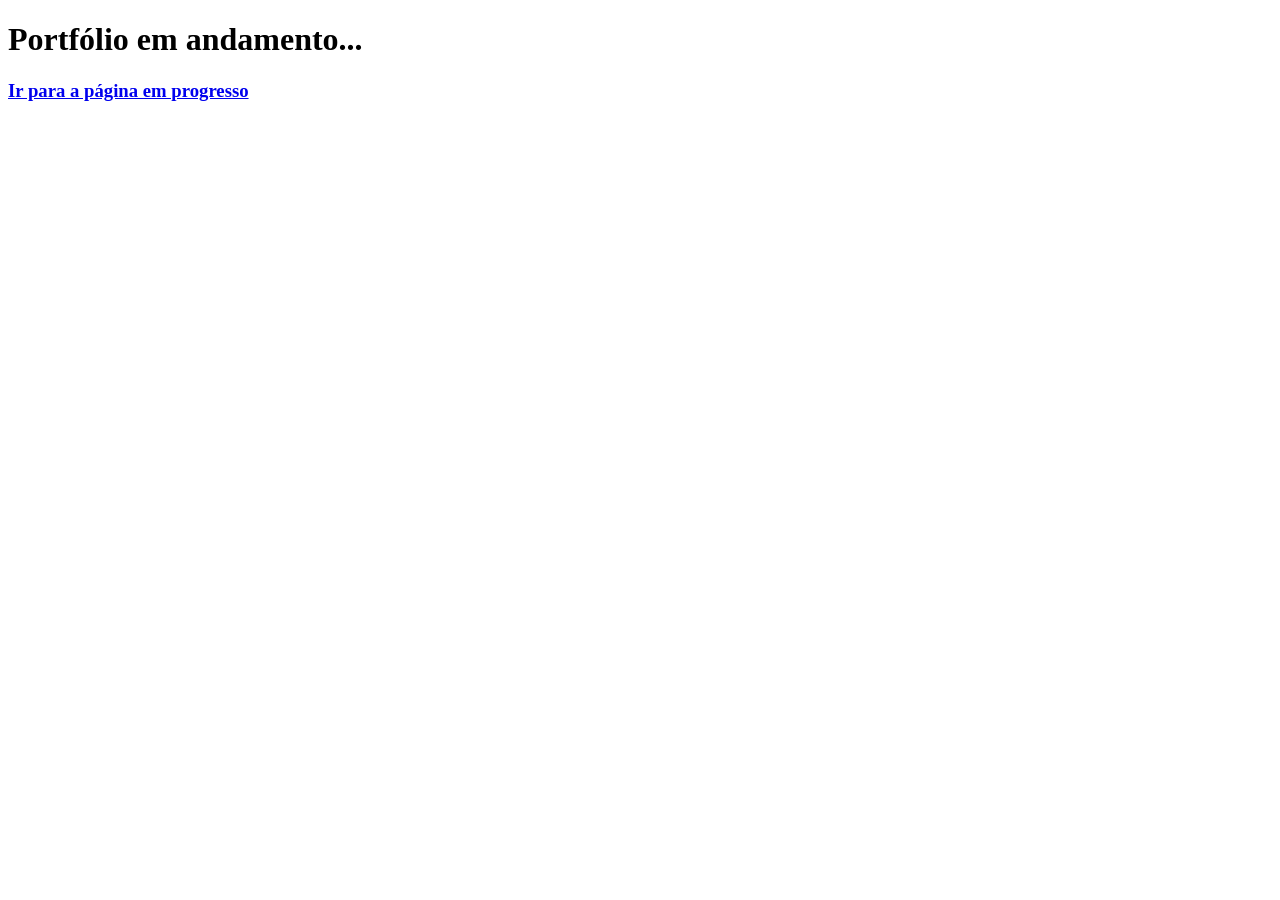
==== index.html @ d9111faf "leves mudancas" ====
<!DOCTYPE html>
<html lang="en">
<head>
    <meta charset="UTF-8">
    <meta name="viewport" content="width=device-width, initial-scale=1.0">
    <title>Hi!!!</title>
</head>
<body>
    <h1>Portfólio em andamento...</h1>
    <h3><a href="page.html">Ir para a página em progresso</a></h3>
</body>
</html>
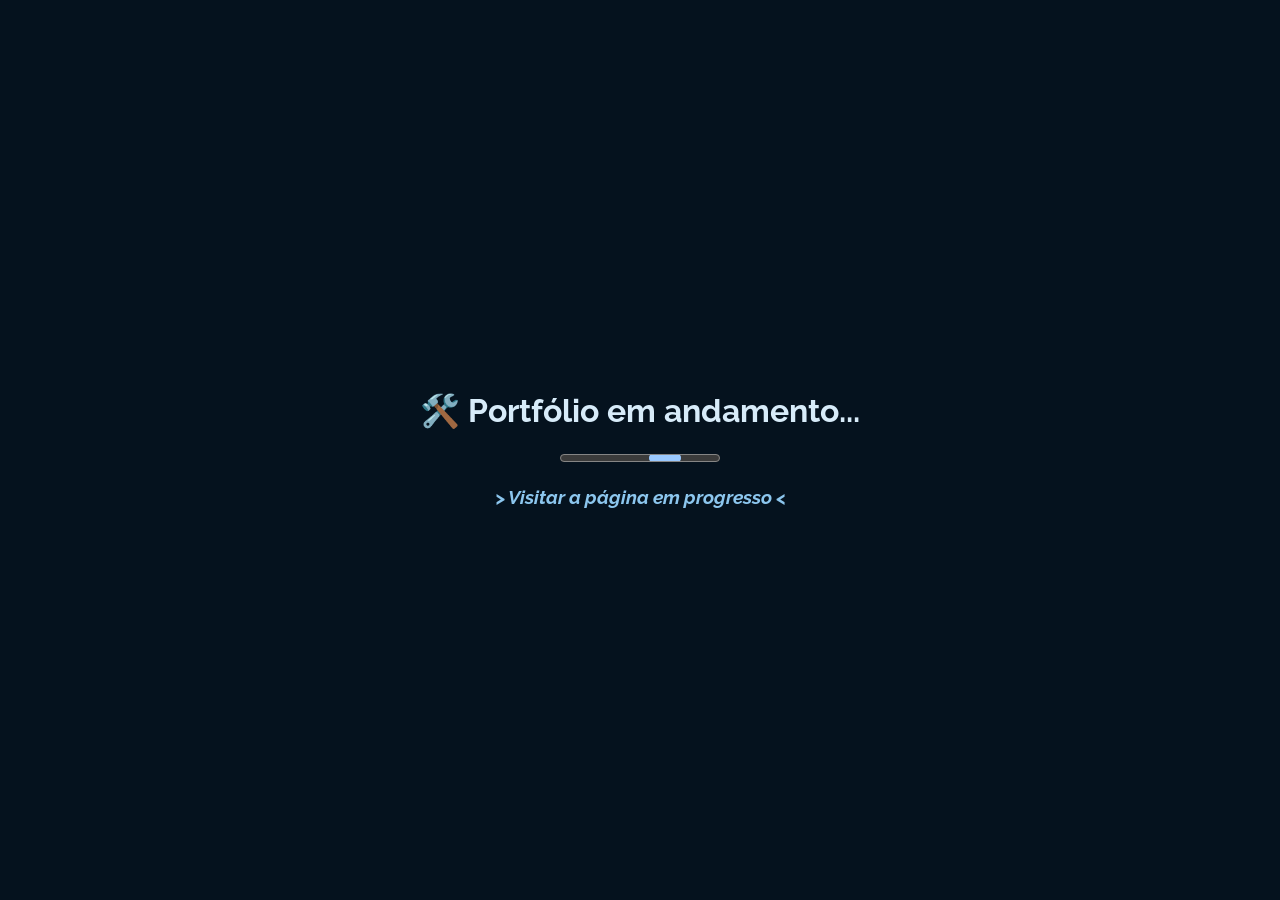
==== commit 2739bf20: "repaginada geral - layout semi pronto" ====
--- a/index.html
+++ b/index.html
@@ -1,12 +1,25 @@
 <!DOCTYPE html>
-<html lang="en">
+<html lang="pt-BR">
 <head>
     <meta charset="UTF-8">
     <meta name="viewport" content="width=device-width, initial-scale=1.0">
     <title>Hi!!!</title>
+    <link href="root.css" rel="stylesheet">
+    <link href="loading-page.css" rel="stylesheet">
 </head>
 <body>
-    <h1>Portfólio em andamento...</h1>
-    <h3><a href="page.html">Ir para a página em progresso</a></h3>
+    <main>
+        <h1>🛠️ Portfólio em andamento...</h1>
+        <progress></progress>
+        
+        <nav>
+            <a href="landing-page.html">
+                <h3 class="indexLink">
+                > Visitar a página em progresso <
+                </h3>
+            </a>
+        </nav>
+    </main>
+    
 </body>
 </html>
--- a/root.css
+++ b/root.css
@@ -0,0 +1,47 @@
+@import url('https://fonts.googleapis.com/css2?family=Raleway:ital,wght@0,100..900;1,100..900&family=Syne+Mono&display=swap');
+
+:root {
+    color-scheme: light;
+    --text: #03020d;
+    --background: #f4f4fd;
+    --primary: #4338de;
+    --secondary: #c37fea;
+    --accent: #d058e3;
+
+    
+    --offwhite: #E1F2FE;
+}
+
+:root {
+    color-scheme: dark;
+    --text: #d7ebf9;
+    --background: #05121e;
+    --primary: #8cc6ee;
+    --secondary: #381799;
+    --accent: #994de4;
+
+    --offwhite: #E1F2FE;
+}
+
+* {
+    padding: 0;
+    margin: 0;
+    overflow: hidden;
+}
+
+html {
+    font-family: Raleway;
+}
+
+body {
+    background-color: var(--background);
+    color: var(--text);
+    width: 100vw;
+    min-width: 450px;
+}
+
+
+a {
+    text-decoration: none;
+    color: inherit;
+}
--- a/loading-page.css
+++ b/loading-page.css
@@ -0,0 +1,26 @@
+html {
+    padding: 0;
+    margin: 0;
+    overflow: hidden;
+}
+
+h1, progress, nav {
+    margin: 10px;
+    padding: 0;
+    text-align: center;
+}
+
+main {
+    height: 100vh;
+    display: flex;
+    flex-direction: column;
+    align-items: center;
+    justify-content: center;
+    
+}
+
+.indexLink {
+    color: var(--primary);
+    font-style: italic;
+    font-weight: bold;
+}
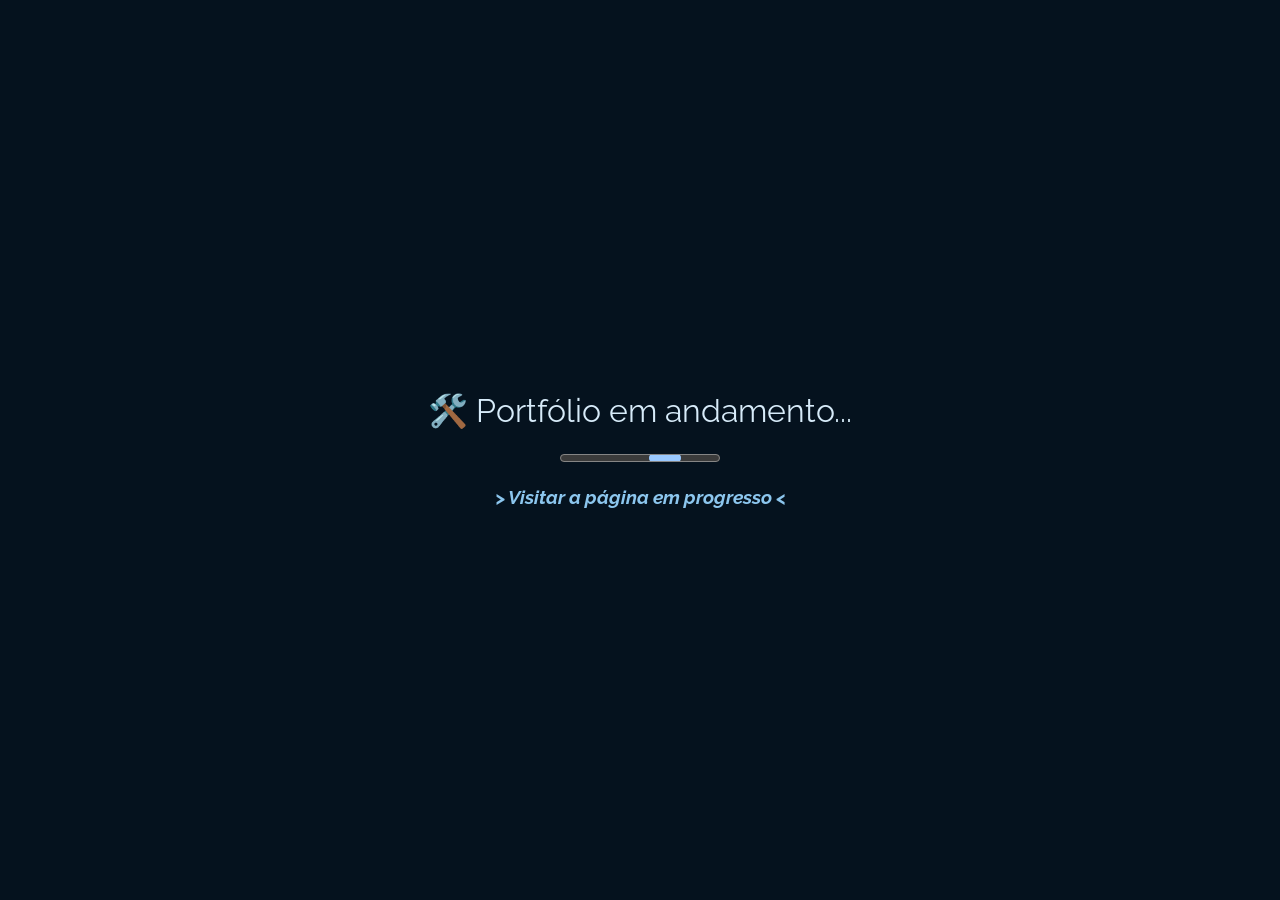
==== commit f646e682: ":pencil2: atualiza link style.css" ====
--- a/index.html
+++ b/index.html
@@ -4,7 +4,7 @@
     <meta charset="UTF-8">
     <meta name="viewport" content="width=device-width, initial-scale=1.0">
     <title>Hi!!!</title>
-    <link href="root.css" rel="stylesheet">
+    <link href="style.css" rel="stylesheet">
     <link href="loading-page.css" rel="stylesheet">
 </head>
 <body>
--- a/style.css
+++ b/style.css
@@ -0,0 +1,54 @@
+@import url('https://fonts.googleapis.com/css2?family=Poppins:ital,wght@0,100;0,200;0,300;0,400;0,500;0,600;0,700;0,800;0,900;1,100;1,200;1,300;1,400;1,500;1,600;1,700;1,800;1,900&family=Raleway:ital,wght@0,100..900;1,100..900&display=swap');
+
+
+:root {
+    color-scheme: light;
+    --text: #03020d;
+    --background: #f4f4fd;
+    --primary: #4338de;
+    --secondary: #c37fea;
+    --accent: #d058e3;
+    --offwhite: #E1F2FE;
+}
+
+:root {
+    color-scheme: dark;
+    --text: #d7ebf9;
+    --background: #05121e;
+    --primary: #8cc6ee;
+    --secondary: #381799;
+    --accent: #994de4;
+    --offwhite: #E1F2FE;
+}
+
+* {
+    padding: 0;
+    margin: 0;
+    overflow: hidden;
+}
+
+*, *::before, *::after {
+    box-sizing: border-box;
+}
+
+html {
+    font-family: "Poppins", sans-serif;
+}
+
+h1, h2, h3 {
+    font-family: "Raleway", sans-serif;
+    font-weight: 380;
+}
+
+body {
+    background-color: var(--background);
+    color: var(--text);
+    width: 100vw;
+    min-width: 450px;
+}
+
+
+a {
+    text-decoration: none;
+    color: inherit;
+}
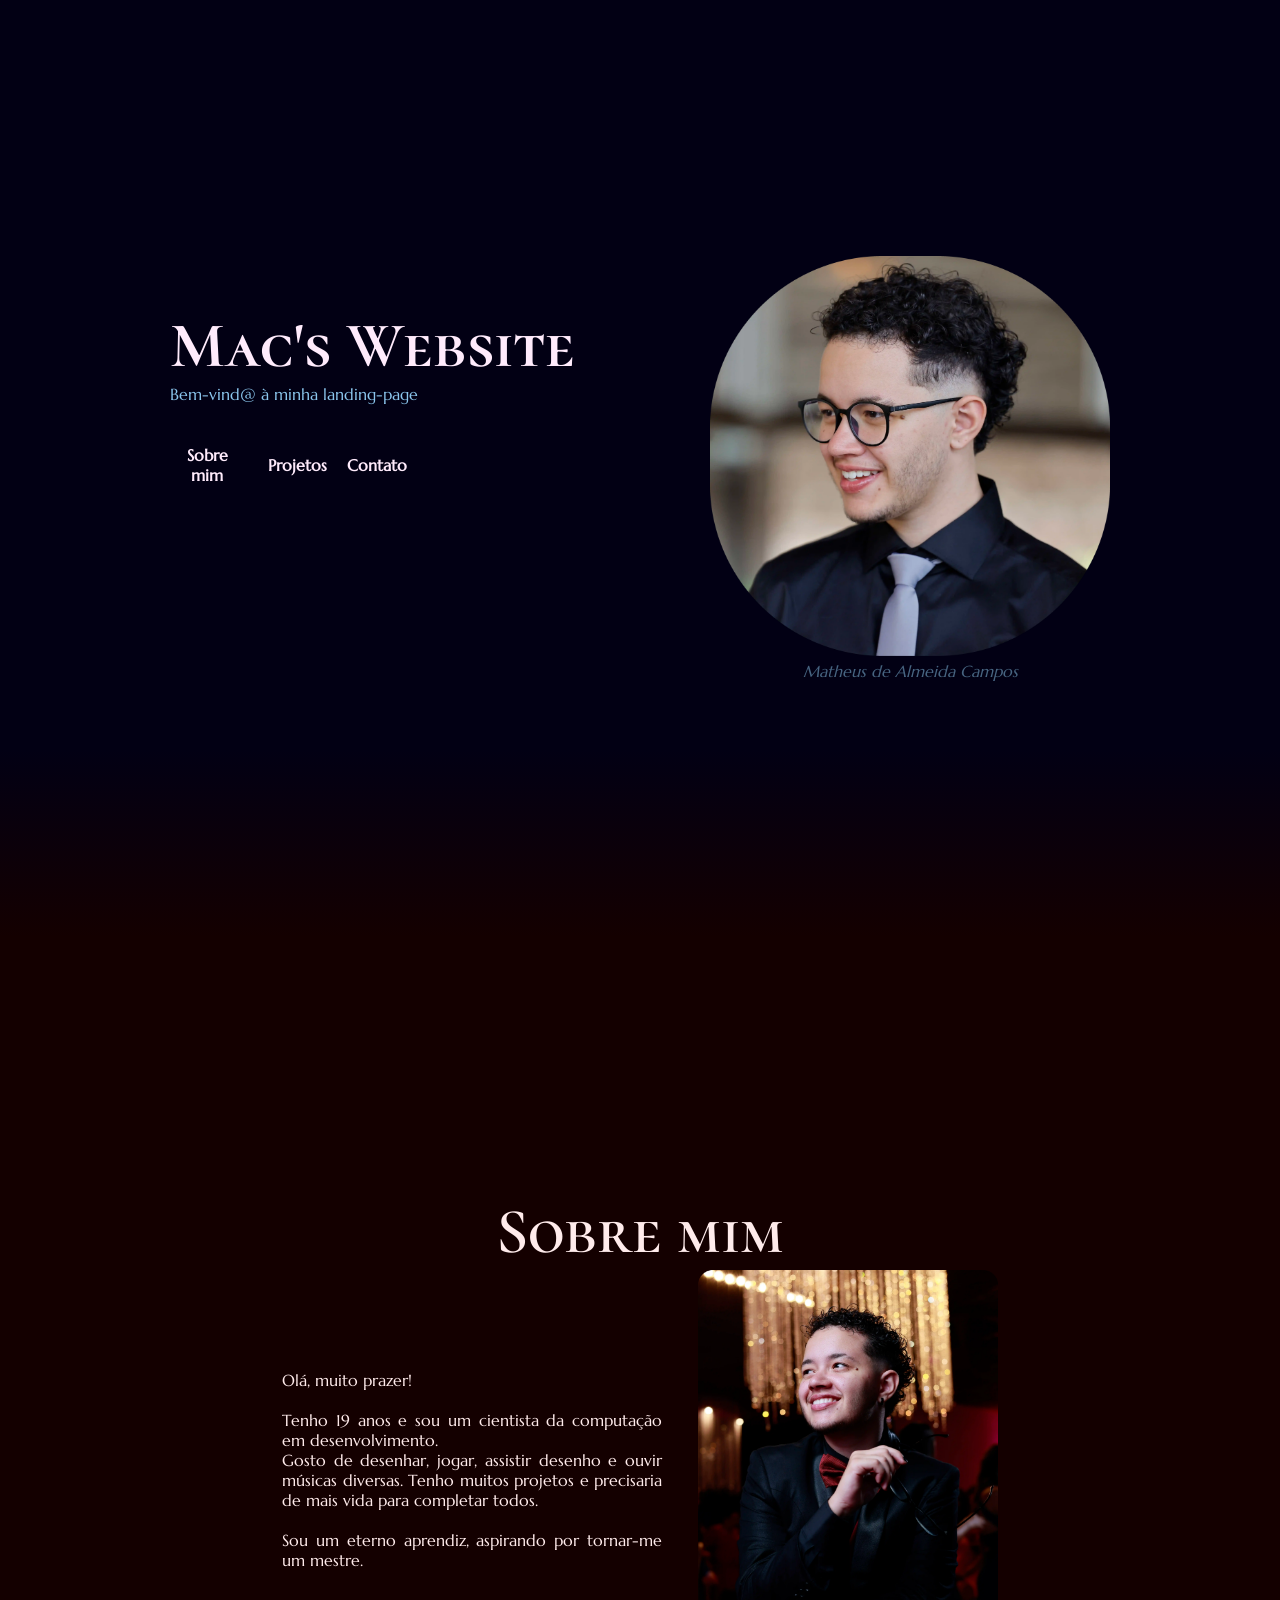
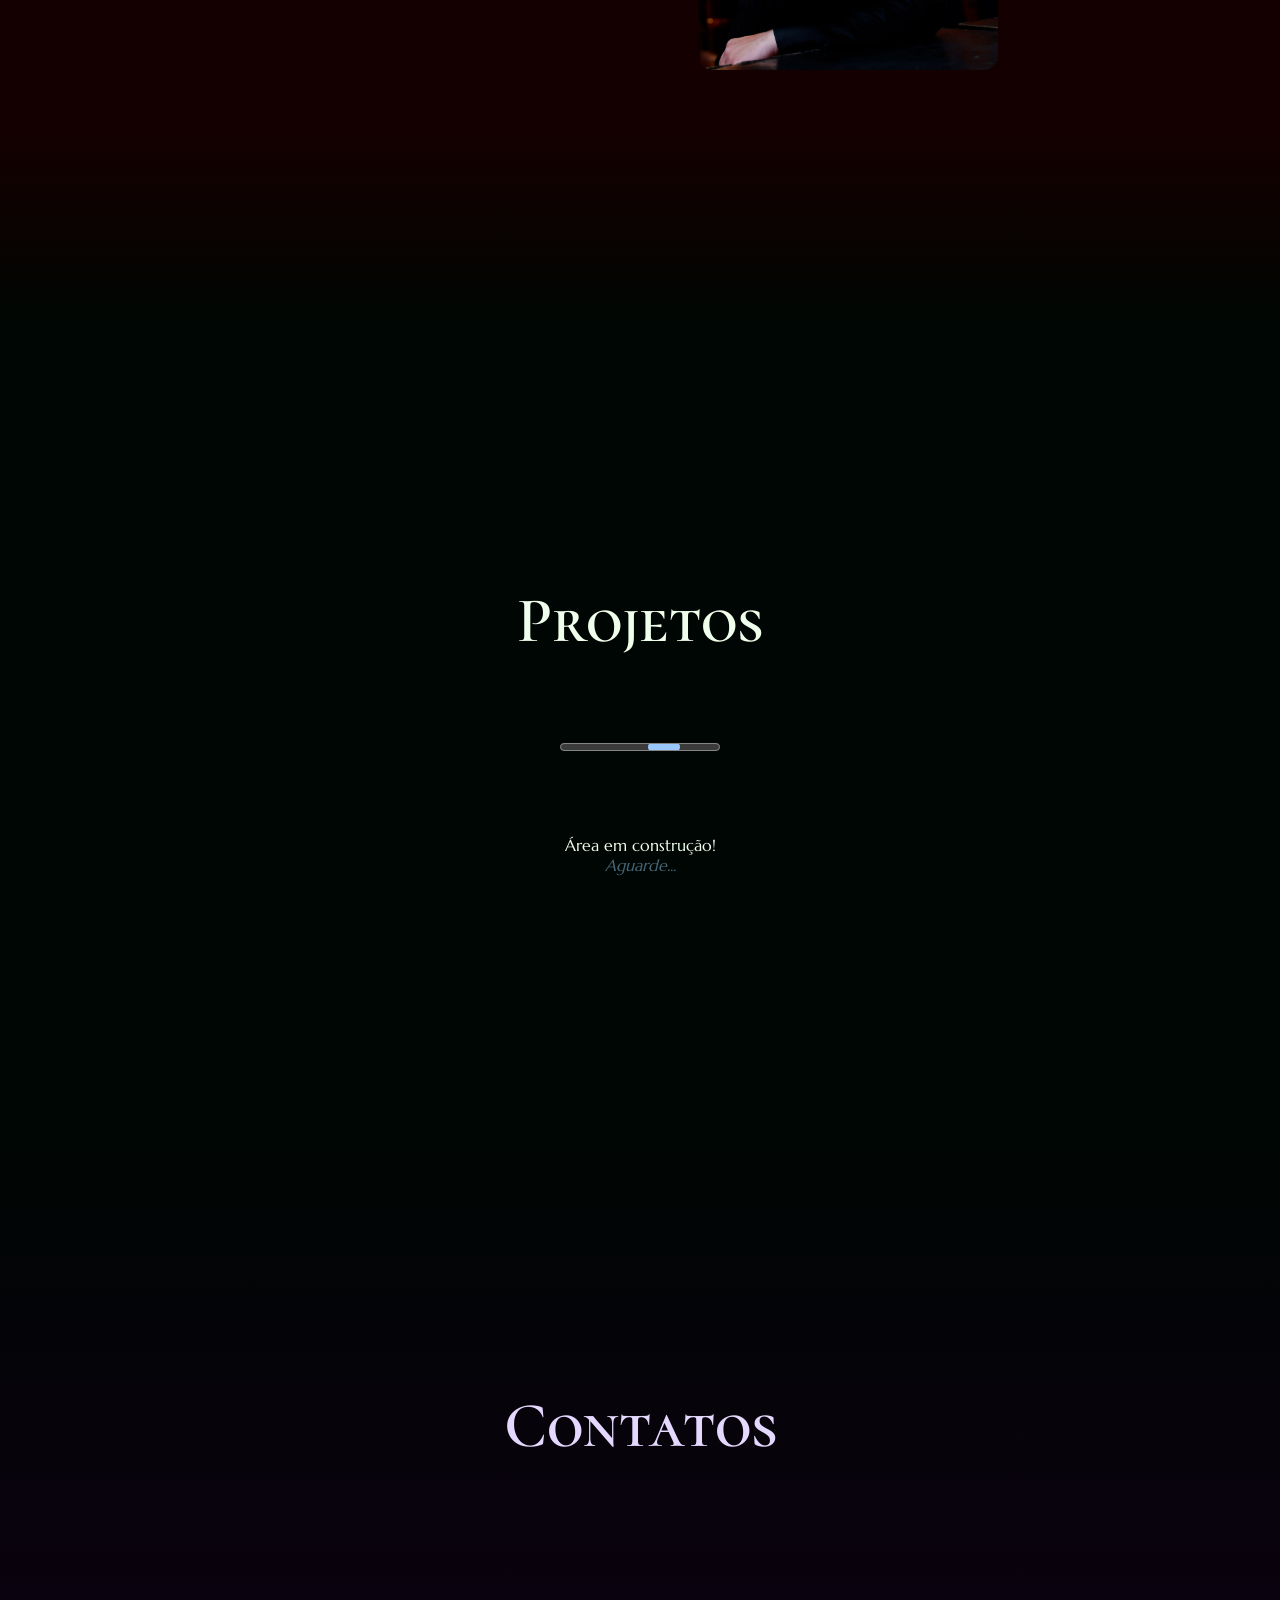
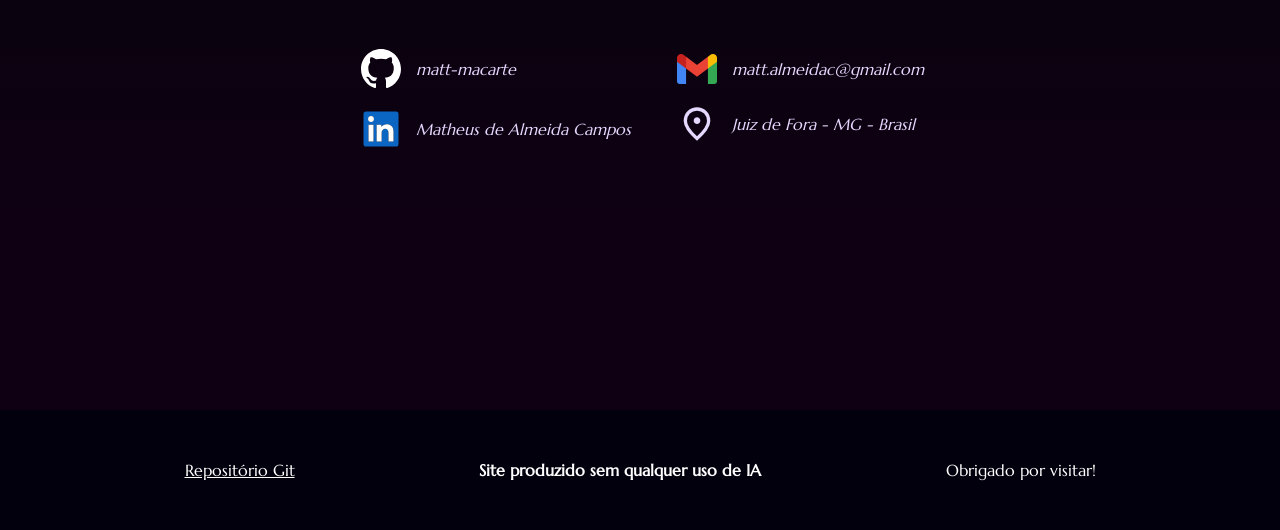
==== commit 2deb025d: ":art: últimos preparos para enviar pra main. conserta responsividade, renomeia landing page, muda ic" ====
--- a/index.html
+++ b/index.html
@@ -1,25 +1,119 @@
-<!DOCTYPE html>
+<!doctype html>
 <html lang="pt-BR">
-<head>
-    <meta charset="UTF-8">
-    <meta name="viewport" content="width=device-width, initial-scale=1.0">
-    <title>Hi!!!</title>
-    <link href="style.css" rel="stylesheet">
-    <link href="loading-page.css" rel="stylesheet">
-</head>
-<body>
+  <head>
+    <meta charset="UTF-8" />
+    <meta name="viewport" content="width=device-width, initial-scale=1.0" />
+    <title>MAC's Website</title>
+    <link rel="icon" href="/public/assets/waving_hand_icon.svg" />
+    <link href="style.css" rel="stylesheet" />
+    <link href="/public/css/landing-page.css" rel="stylesheet" />
+  </head>
+
+  <body>
     <main>
-        <h1>🛠️ Portfólio em andamento...</h1>
+      <section id="hero-section">
+        <div class="content">
+          <div id="intro-text">
+            <h1 class="title">Mac's Website</h1>
+            <p>Bem-vind@ à minha landing-page</p>
+          </div>
+          <div id="call-to-action">
+            <a href="#about">
+              <button>Sobre mim</button>
+            </a>
+            <a href="#projects">
+              <button>Projetos</button>
+            </a>
+            <a href="#contacts">
+              <button>Contato</button>
+            </a>
+          </div>
+        </div>
+        <div class="photo">
+          <img src="/public/assets/me_prom1.webp" alt="Foto Matheus 1" />
+          <p id="name">Matheus de Almeida Campos</p>
+        </div>
+      </section>
+
+      <section id="about">
+        <h1 class="title">Sobre mim</h1>
+        <div class="content">
+          <div class="text">
+            <p>
+              Olá, muito prazer!
+              <br />
+              <br />
+              Tenho 19 anos e sou um cientista da computação em desenvolvimento.
+              <br />
+              Gosto de desenhar, jogar, assistir desenho e ouvir músicas
+              diversas. Tenho muitos projetos e precisaria de mais vida para
+              completar todos.
+              <br />
+              <br />
+              Sou um eterno aprendiz, aspirando por tornar-me um mestre.
+            </p>
+          </div>
+          <img
+            src="/public/assets/me_prom2.webp"
+            alt="Foto 2 Matheus"
+            title="Matheus de Almeida Campos"
+          />
+        </div>
+      </section>
+
+      <section id="projects">
+        <h1>Projetos</h1>
         <progress></progress>
-        
-        <nav>
-            <a href="landing-page.html">
-                <h3 class="indexLink">
-                > Visitar a página em progresso <
-                </h3>
+        <div class="content">
+          <div id="project-showcase">Área em construção!</div>
+          <div id="project-description">Aguarde...</div>
+        </div>
+      </section>
+
+      <section id="contacts">
+        <h1>Contatos</h1>
+        <div id="links">
+          <div id="column1">
+            <a href="https://github.com/matt-macarte" id="github">
+              <img src="/public/assets/favicon-github.svg" class="icon" />
+              <p>matt-macarte</p>
             </a>
-        </nav>
+
+            <a
+              href="https://www.linkedin.com/in/matheus-de-almeida-campos-527b73315/"
+              id="linkedin"
+            >
+              <img src="/public/assets/favicon-linkedin.svg" class="icon" />
+              <p>Matheus de Almeida Campos</p>
+            </a>
+          </div>
+          <div id="column2">
+            <a id="gmail">
+              <img src="/public/assets/Gmail_icon.webp" class="icon" />
+              <p>matt.almeidac@gmail.com</p>
+            </a>
+
+            <a id="location">
+              <img
+                src="/public/assets/location-direction-gps.svg"
+                class="icon"
+              />
+              <p>Juiz de Fora - MG - Brasil</p>
+            </a>
+          </div>
+        </div>
+      </section>
     </main>
-    
-</body>
+    <footer>
+      <a
+        target="_blank"
+        href="https://github.com/matt-macarte/My-Website"
+        id="repo"
+      >
+        <p>Repositório Git</p>
+      </a>
+      <p id="disclaimer">Site produzido sem qualquer uso de IA</p>
+      <p>Obrigado por visitar!</p>
+    </footer>
+  </body>
 </html>
--- a/style.css
+++ b/style.css
@@ -6,8 +6,10 @@
     --text: #03020d;
     --background: #f4f4fd;
     --primary: #4338de;
+    --primary-50: #4338de80;
     --secondary: #c37fea;
     --accent: #d058e3;
+    --accent-50: #d058e380;
     --offwhite: #E1F2FE;
 }
 
@@ -16,23 +18,19 @@
     --text: #d7ebf9;
     --background: #05121e;
     --primary: #8cc6ee;
+    --primary-50: #8cc7ee80;
     --secondary: #381799;
     --accent: #994de4;
+    --accent-50: #994de480;
     --offwhite: #E1F2FE;
-}
-
-* {
-    padding: 0;
-    margin: 0;
-    overflow: hidden;
 }
 
 *, *::before, *::after {
     box-sizing: border-box;
-}
-
-html {
+    padding: 0;
+    margin: 0;
     font-family: "Poppins", sans-serif;
+    color: var(--text);
 }
 
 h1, h2, h3 {
@@ -42,9 +40,8 @@
 
 body {
     background-color: var(--background);
-    color: var(--text);
-    width: 100vw;
-    min-width: 450px;
+    width: 100%;
+    min-height: 100%;
 }
 
 
--- a/public/css/landing-page.css
+++ b/public/css/landing-page.css
@@ -0,0 +1,371 @@
+@import url('/public/css/style.css');
+
+html {
+    overflow: scroll; 
+}
+
+h1 {
+    font-size: 4rem;
+}
+
+
+button {
+    font: var(--accent-font);
+    /* font-size: 1.5rem; */
+    color: var(--offwhite);
+
+    padding: 2%;
+    border: 0;
+    background: none;
+}
+
+/* ---------colors----------- */
+
+body {
+    background-image: var(--bg-linear-grad);
+}
+
+#hero-section {
+    background-image: linear-gradient(var(--bg-home) 80%, var(--bg-about));
+}
+#hero-section * {
+    color: var(--text-home);
+}
+#about {
+    /* background-image: linear-gradient(#ffffff, #ffddff00); */
+    background-image: linear-gradient(var(--bg-about) 80%, var(--bg-projects));
+}
+#about * {
+    color: var(--text-about);
+}
+#projects {
+    background-image: linear-gradient(var(--bg-projects), var(--bg-projects));
+}
+#projects * {
+    color: var(--text-projects);
+}
+#contacts {
+    background-image: linear-gradient(var(--bg-projects), var(--bg-contacts) 80%);
+}
+#contacts * {
+    color: var(--text-contacts);
+}
+
+#github img {
+    filter: brightness(100);
+}
+
+/*
+----------------
+--    MAIN    --
+----------------
+*/
+
+
+main {
+    display: flex;
+    flex-direction: column;
+    align-items: center;
+    justify-content: space-evenly;
+    /* gap: 280px; */
+    /* padding: 180px 10% 280px 10%; */
+}
+
+main > section {
+    /* border: 2px solid rgba(47, 213, 255, 0.563); */
+    flex-direction: column;
+    align-content: center;
+    justify-content: center;
+    
+    padding: 20% 10%;
+    width: 100%;
+    height: 100%;
+    /* margin: 10%; */
+}
+
+
+/* ----- SEÇÃO 1: INTRO ----- */
+
+#hero-section {
+    box-sizing: border-box;
+    display: flex;
+    flex-direction: row;
+    justify-content: space-around;
+    /* align-items: center; */
+    /* flex-wrap: wrap; */
+    
+    gap: 5%;   
+}
+
+#hero-section .content {
+    padding-top: 5%;
+    display: flex;
+    flex-direction: column;
+    gap: 10%;
+    width: fit-content;
+}
+
+#hero-section .title {
+    /* font-size: 7rem; */
+    width: fit-content;
+    /* font-width: inherit; */
+    font-weight: bold;
+    text-wrap: nowrap;
+}
+
+#intro-text {
+    display: flex;
+    flex-direction: column;
+}
+
+#intro-text p {
+    /* filter: drop-shadow(0 0 4px var(--accent-50)); */
+    color: var(--primary);
+}
+
+#call-to-action {
+    display: flex;
+    gap: 5%;
+    align-items: center;
+}
+#call-to-action button {
+    padding: 5%;
+    padding-left: 0;
+    text-wrap-mode: nowrap;
+    font-weight: 600;
+}
+
+#hero-section img {
+    /* width: clamp(200px, 35%, 50%); */
+    width: 100%;
+    height: min-content;
+}
+
+#hero-section .photo {
+    display: flex;
+    flex-direction: column;
+    align-items: center;
+    gap: 5px;
+
+    /* height: inherit; */
+    /* width: 40%; */
+    min-width: 250px;
+    width: fit-content;
+    max-width: 400px;
+    
+    /* border: 1px solid red; */
+}
+
+#hero-section #name {
+    font-style: italic;
+    color: var(--primary-50);
+    width: max-content;
+}
+
+/* ----- SEÇÃO 2: SOBRE ----- */
+
+#about {
+    display: flex;
+    flex-direction: column;
+    align-items: center;
+    gap: 10%;
+}
+
+#about .title {
+    text-align: center;
+}
+
+#about .content {
+    display: flex;
+    flex-flow: row nowrap;
+    justify-content: space-between;
+    align-items: center;
+    gap: 5%;
+}
+
+#about .content img {
+    width: 300px;
+    height: max-content;
+    /* background-image: linear-gradient(-45deg,var(--primary), var(--accent), var(--secondary)); */
+    border-radius: 12px;
+}
+
+#about .text {
+    display: flex;
+    flex-direction: column;
+    justify-items: baseline;
+    text-align: justify;
+    max-width: 32ch;
+}
+
+/* ----- SEÇÃO 3: PROJETOS ----- */
+
+#projects {
+    display: flex;
+    flex-direction: column;
+    align-items: center;
+    justify-content: center;
+    gap: 80px;
+}
+
+#projects .content {
+    display: flex;
+    flex-direction: column;
+    align-items: center;
+}
+
+#project-description {
+    color: var(--primary-50);
+    font-style: italic;
+}
+
+/* ----- SEÇÃO 4: CONTATOS ----- */
+
+#contacts {
+    display: flex;
+    flex-direction: column;
+    align-items: center;
+    gap: 180px;
+}
+
+#links {
+    display: flex;
+    flex-flow: row nowrap;
+    
+    width: 100%;
+    justify-content: center;
+    align-items: center;
+    gap: 4%;
+}
+
+#links div {
+    display: flex;
+    flex-direction: column;
+    gap: 10px;
+}
+
+#links a {
+    display: flex;
+    width: fit-content;
+    /* flex-wrap: wrap; */
+    align-items: center;
+    /* filter: drop-shadow(0 0 4px var(--primary)); */
+}
+
+#links a > p {
+    font-style: italic;
+}
+
+.icon {
+    box-sizing: content-box;
+    width: 40px;
+    margin-right: 10px;
+    padding: 5px;
+}
+
+#column2 a {
+    cursor: default;
+}
+
+/* ----- FIM DA MAIN ----- */
+
+
+/*
+----------------
+--   FOOTER   --
+----------------
+*/
+
+footer {
+    display: flex;
+
+    align-items: center;
+    justify-content: space-evenly;
+    
+    background-color: var(--bg-footer);
+    
+    padding: 50px 0 50px 0;
+    margin: 0;
+}
+
+footer > p * {
+    color: var(--text-footer);
+}
+
+footer #repo {
+    text-decoration: underline;
+}
+
+footer #disclaimer {
+    font-weight: 600;
+}
+
+
+/* ------ MOBILE ----------- */
+
+@media screen and (max-width:830px) {
+    #hero-section {
+        flex-wrap: wrap;
+    }
+}
+
+@media screen and (max-width:720px) {
+    #hero-section{
+        /* flex-direction: column; */
+        align-items: center;
+        gap: 10%;
+    }
+    #hero-section img {
+        width: 80%;
+    }
+    #hero-section .title {
+        text-wrap: wrap;
+    }
+    #hero-section .content {
+        gap: 40px;
+    }
+    #intro-text {
+        align-items: center;
+    }
+    #call-to-action {
+        justify-content: space-around;
+    }
+
+
+
+    #about .content {
+        flex-direction: column;
+        align-items: center;
+    }
+    #about .content img {
+        width: 80%;
+    }
+
+
+    #contacts {
+        gap: 50px;
+    }
+    #links {
+        width: fit-content;
+        flex-direction: column;
+        align-items: baseline;
+        gap: 30px;
+    }
+    #links div {
+        /* align-items: center; */
+        gap: 30px;
+    }
+
+    footer {
+        flex-direction: column-reverse;
+        gap:50px;
+    }
+}
+
+
+@media screen and (max-width:510px) {
+    #hero-section .title {
+        text-align: center;
+    }
+
+}
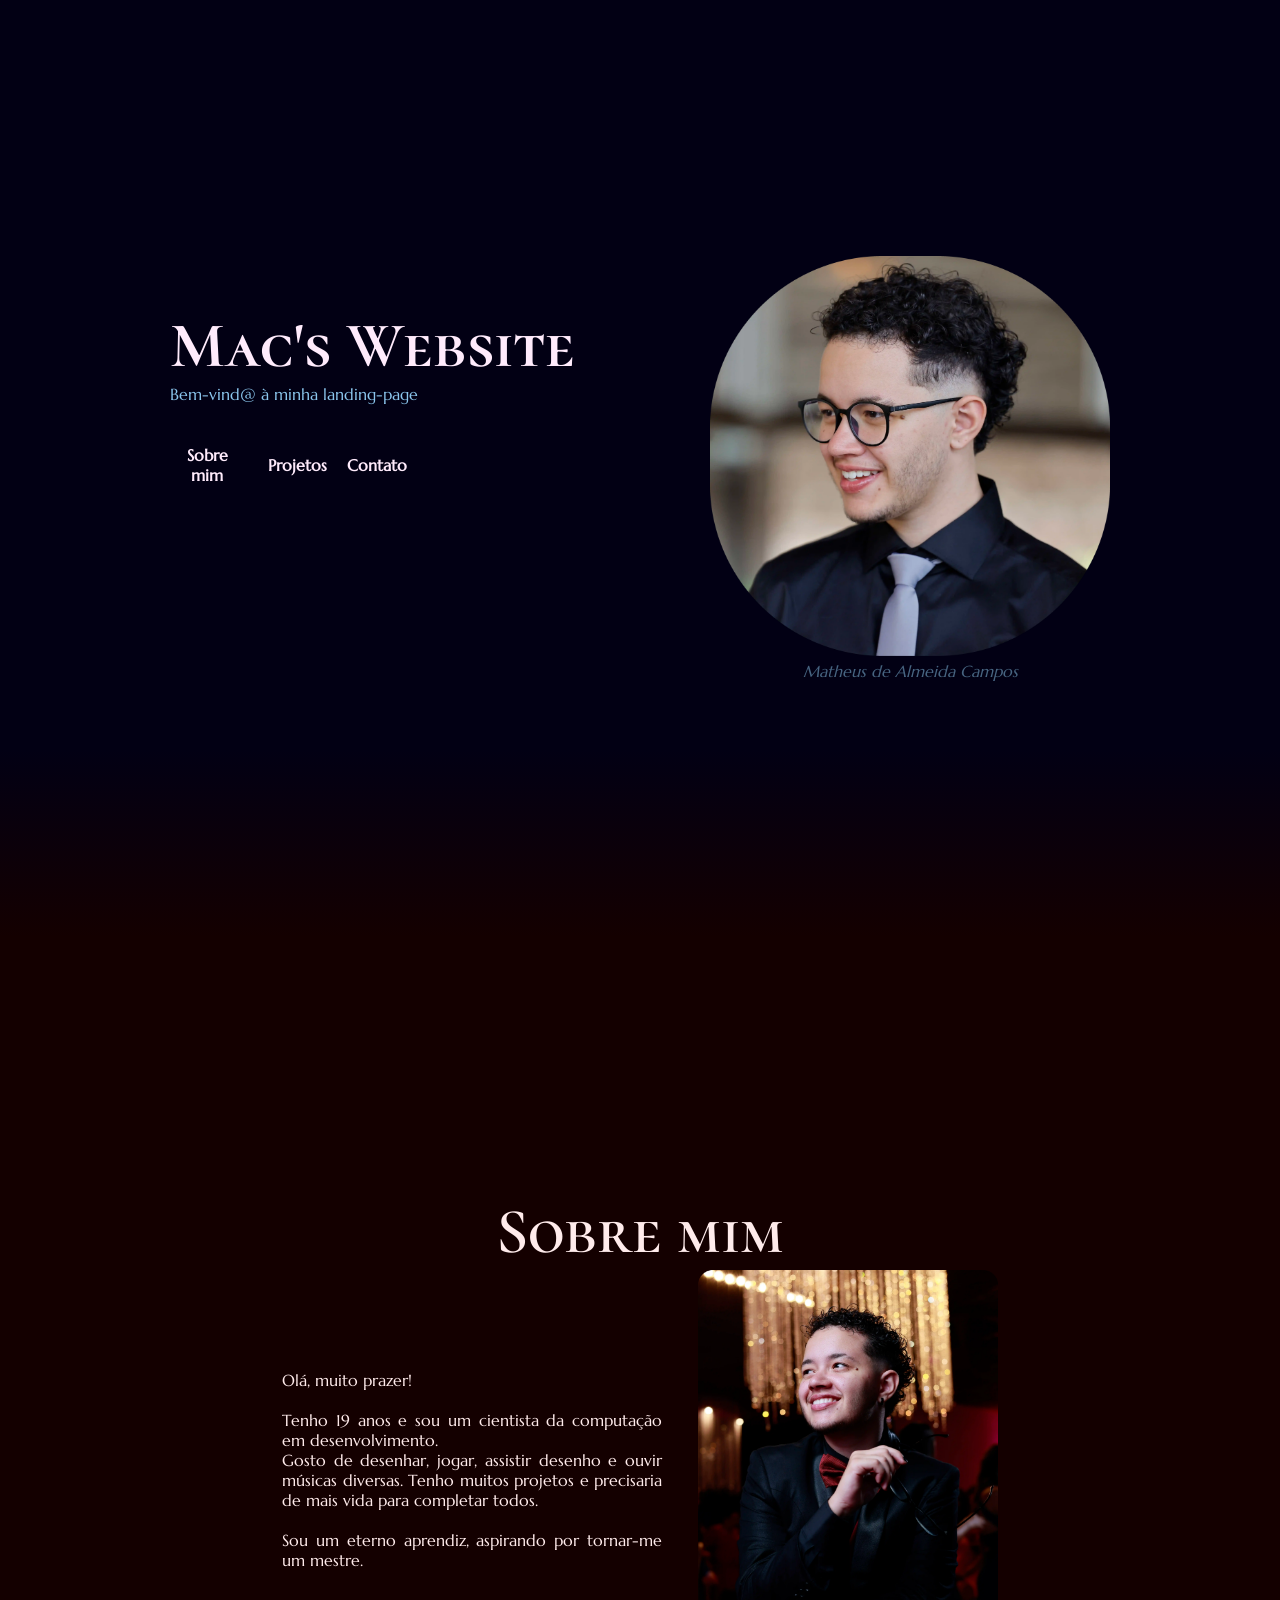
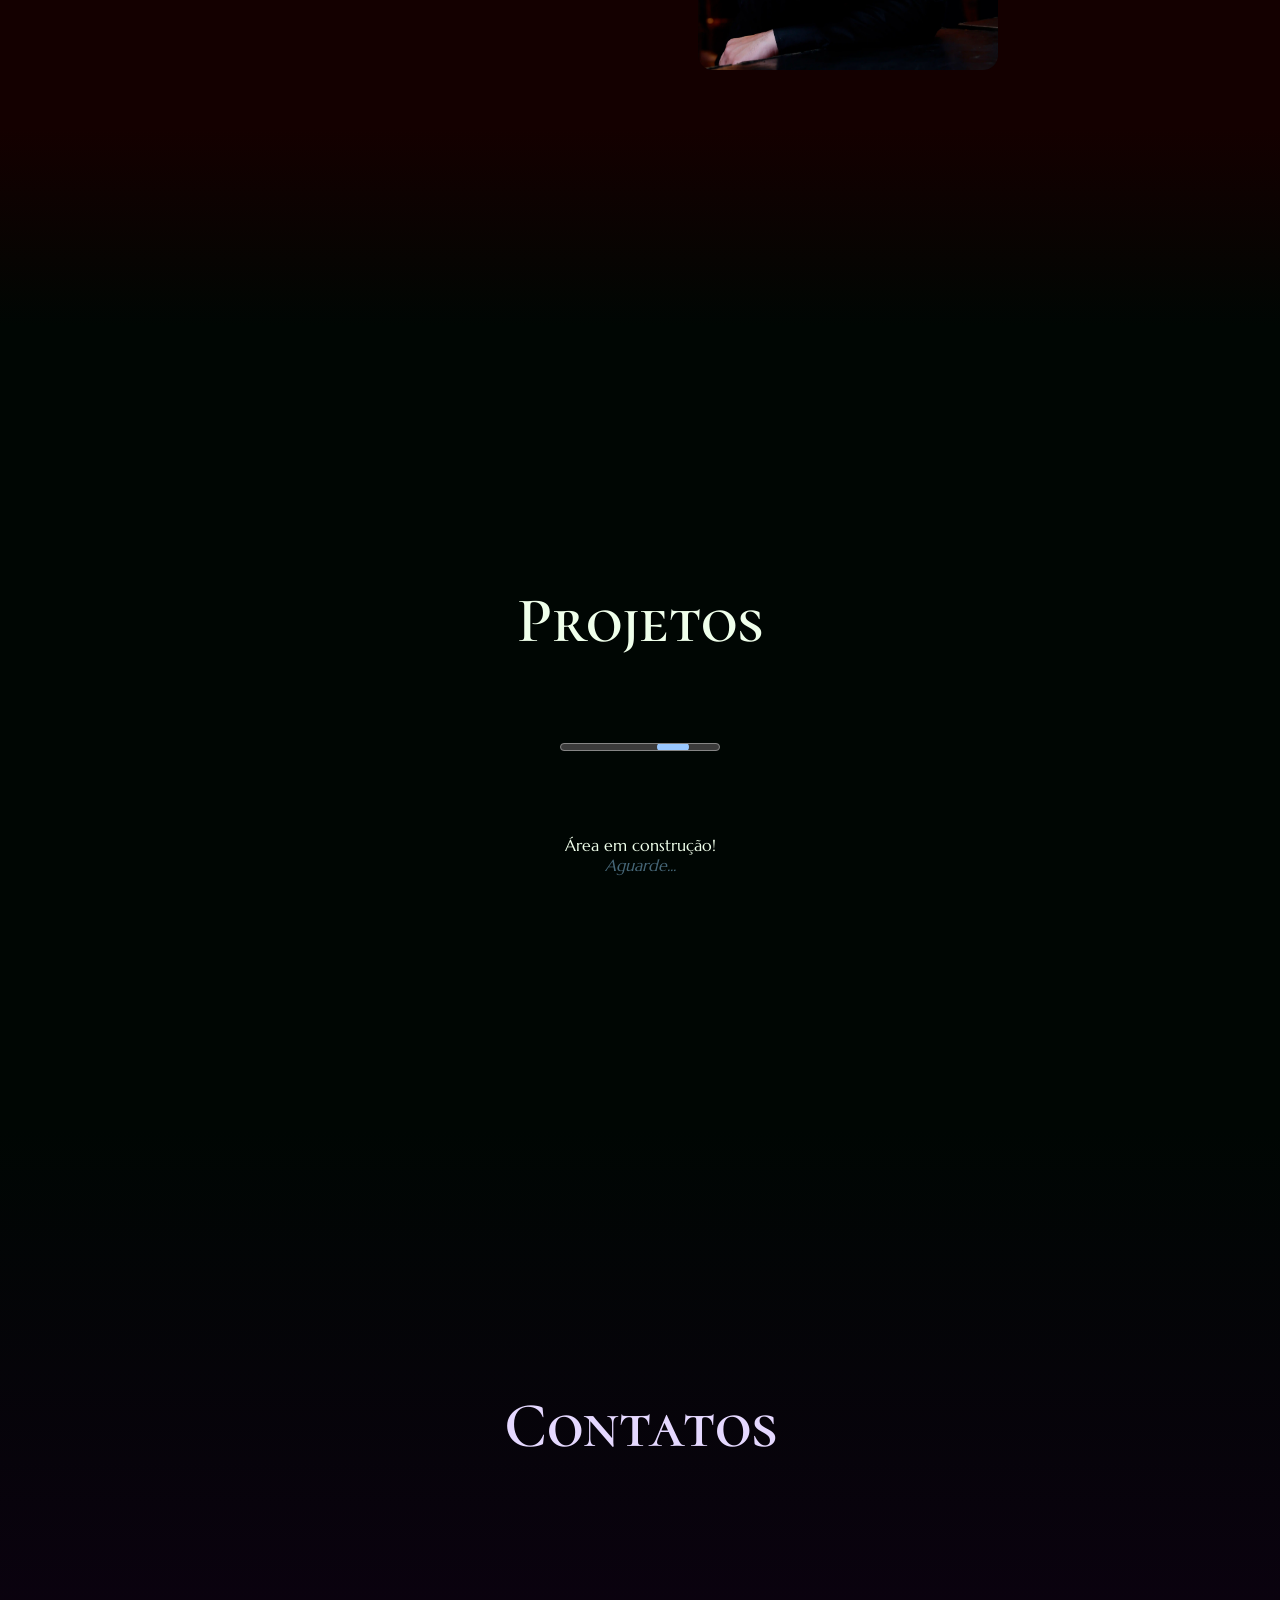
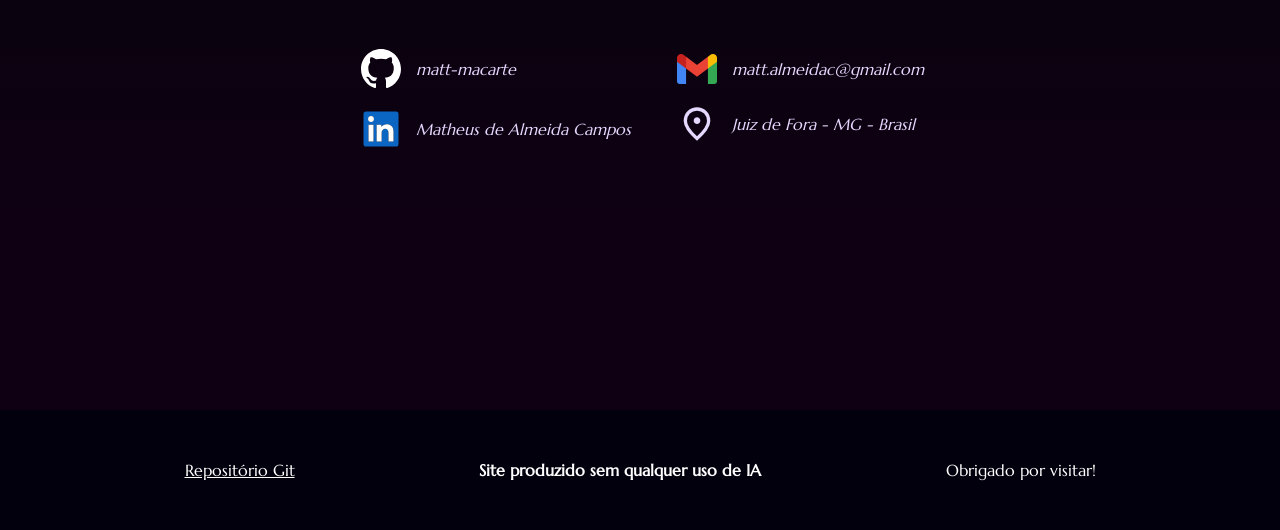
==== commit bba9bb0f: "tentando consertar o deploy" ====
--- a/index.html
+++ b/index.html
@@ -4,9 +4,9 @@
     <meta charset="UTF-8" />
     <meta name="viewport" content="width=device-width, initial-scale=1.0" />
     <title>MAC's Website</title>
-    <link rel="icon" href="/public/assets/waving_hand_icon.svg" />
+    <link rel="icon" href="./public/assets/waving_hand_icon.svg" />
     <link href="style.css" rel="stylesheet" />
-    <link href="/public/css/landing-page.css" rel="stylesheet" />
+    <link href="./public/css/landing-page.css" rel="stylesheet" />
   </head>
 
   <body>
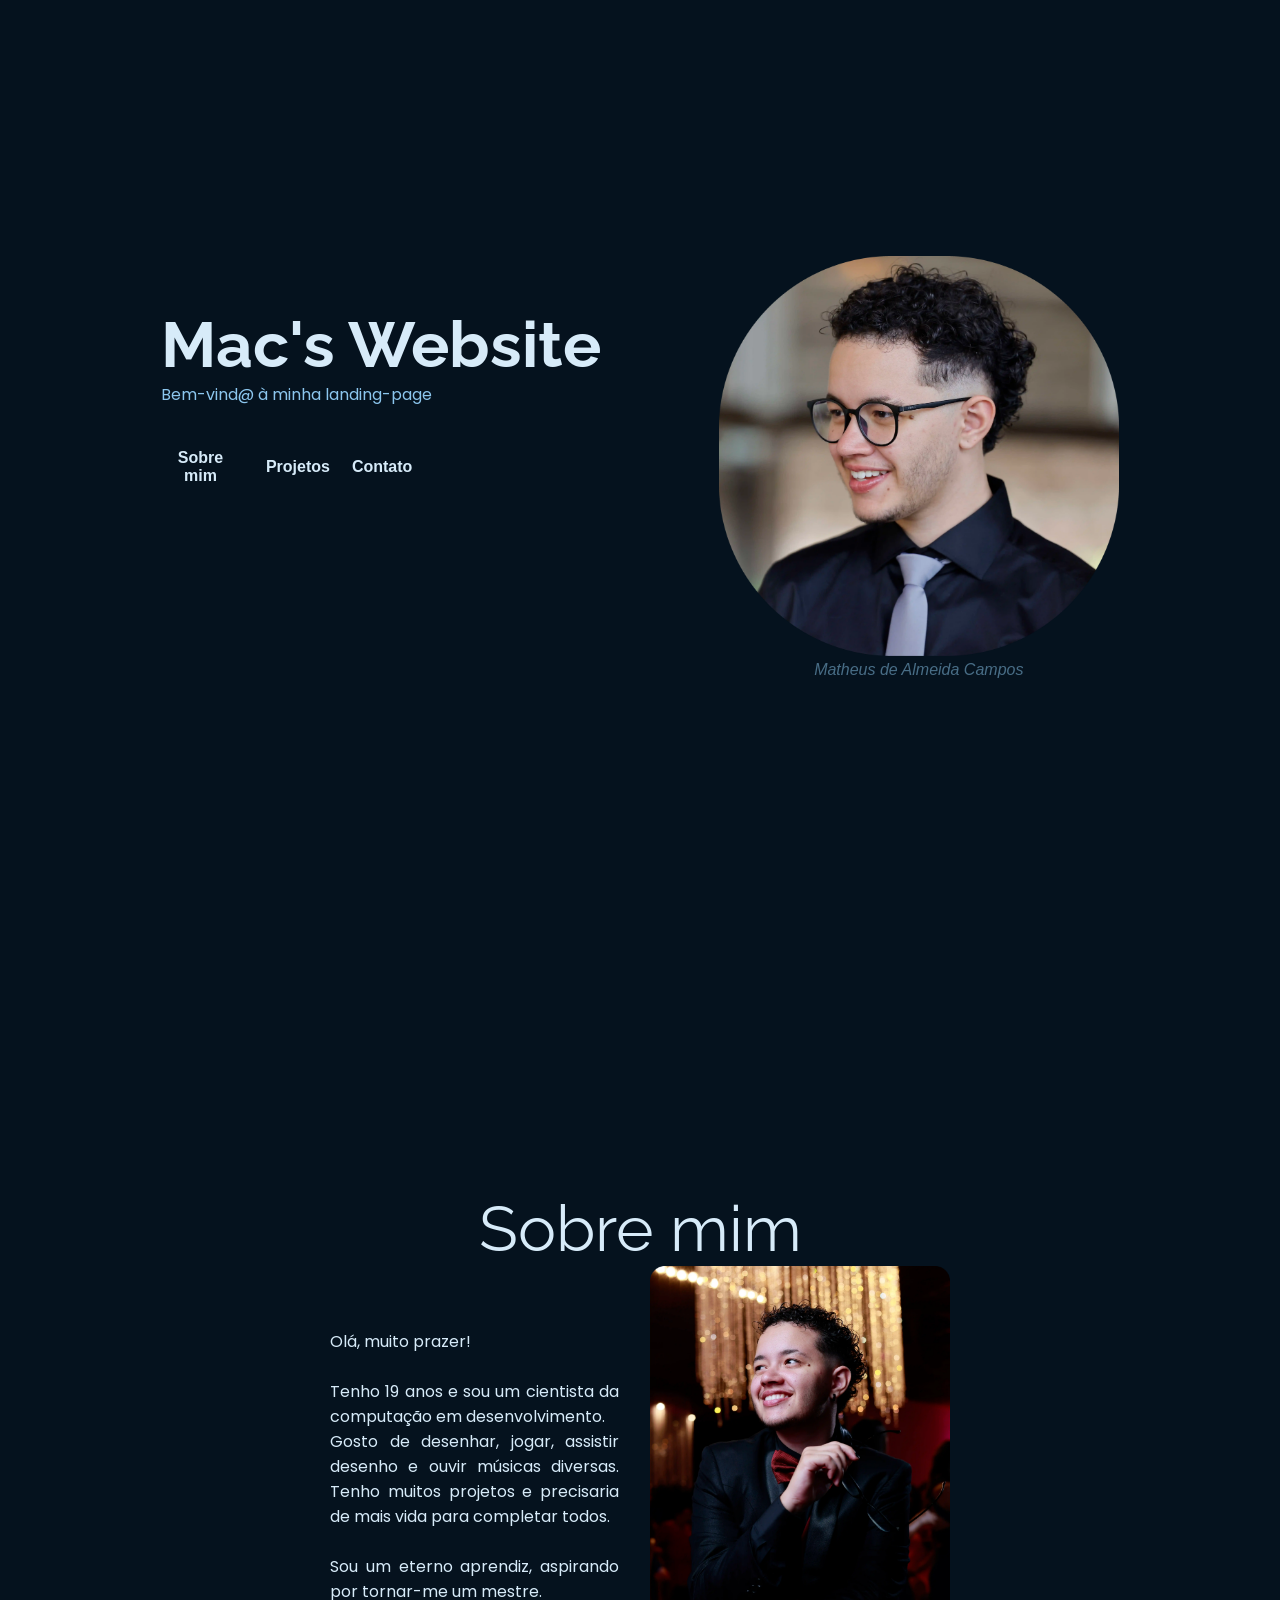
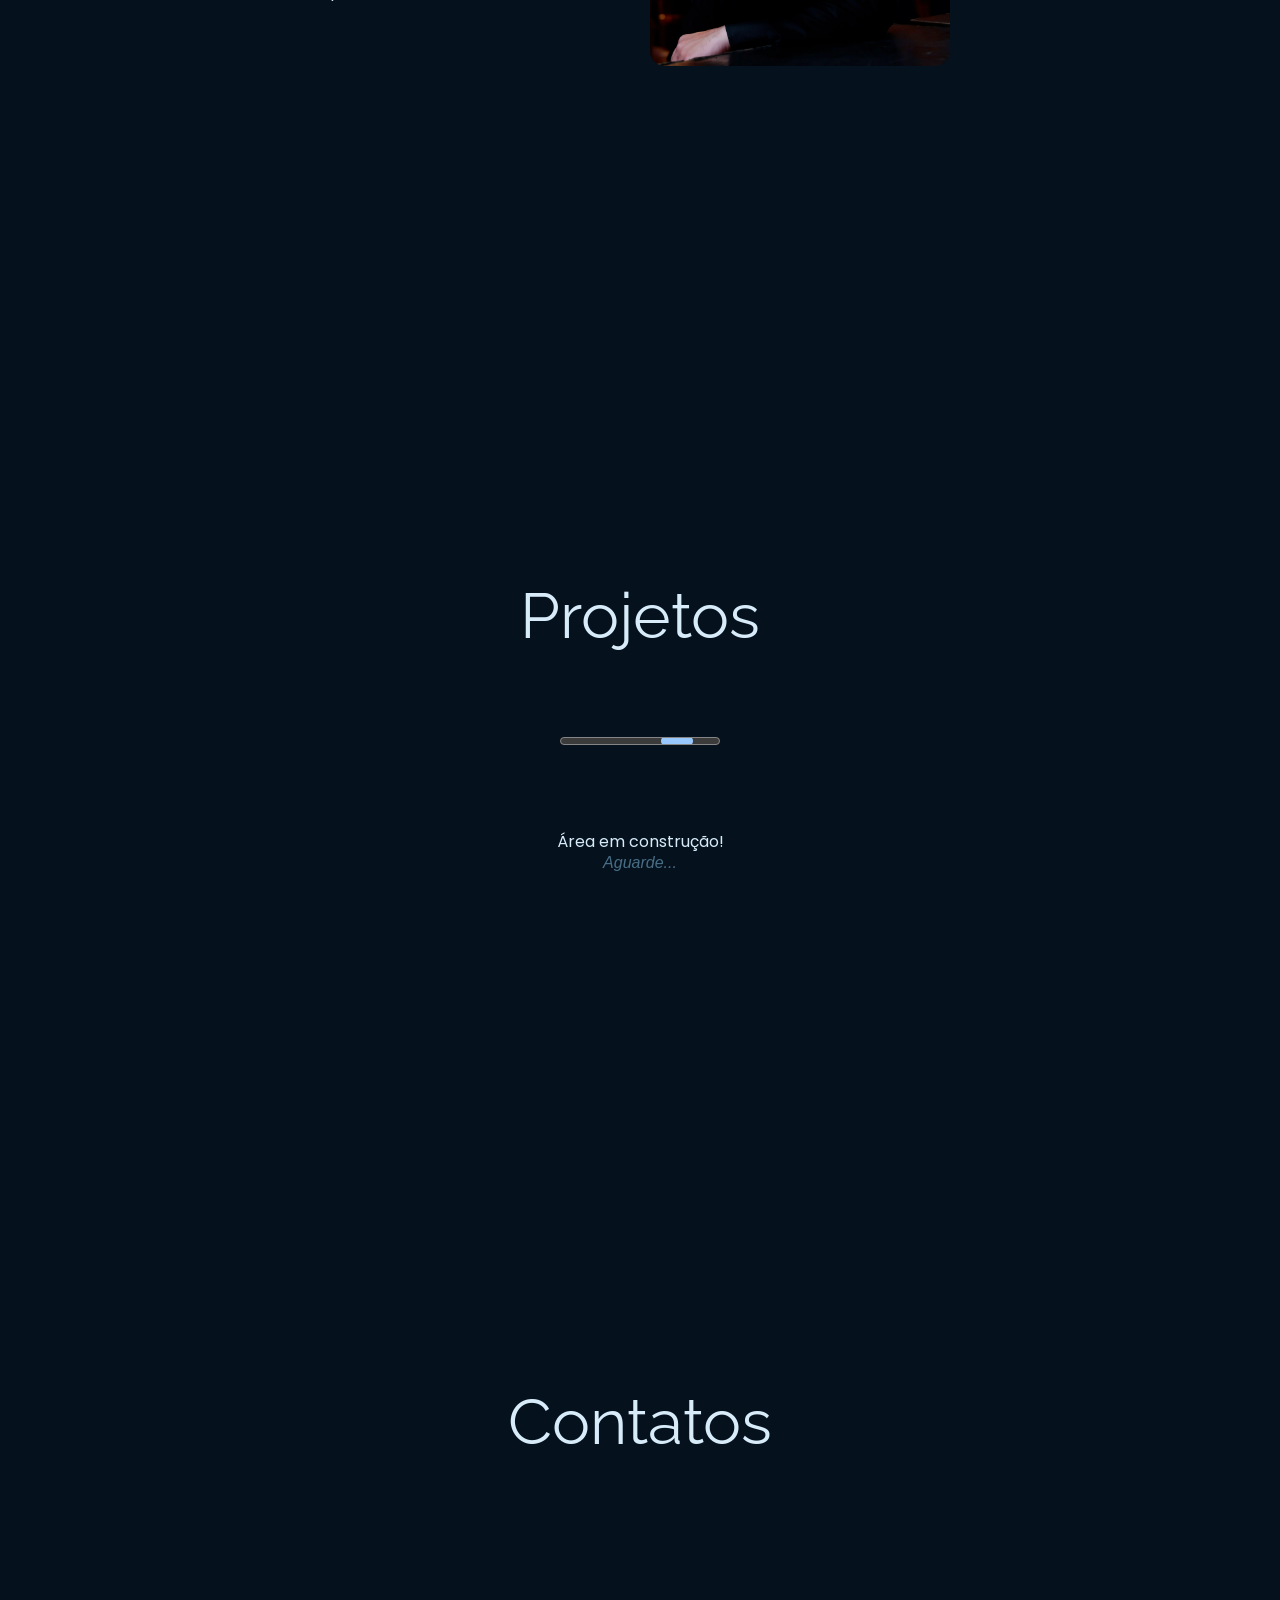
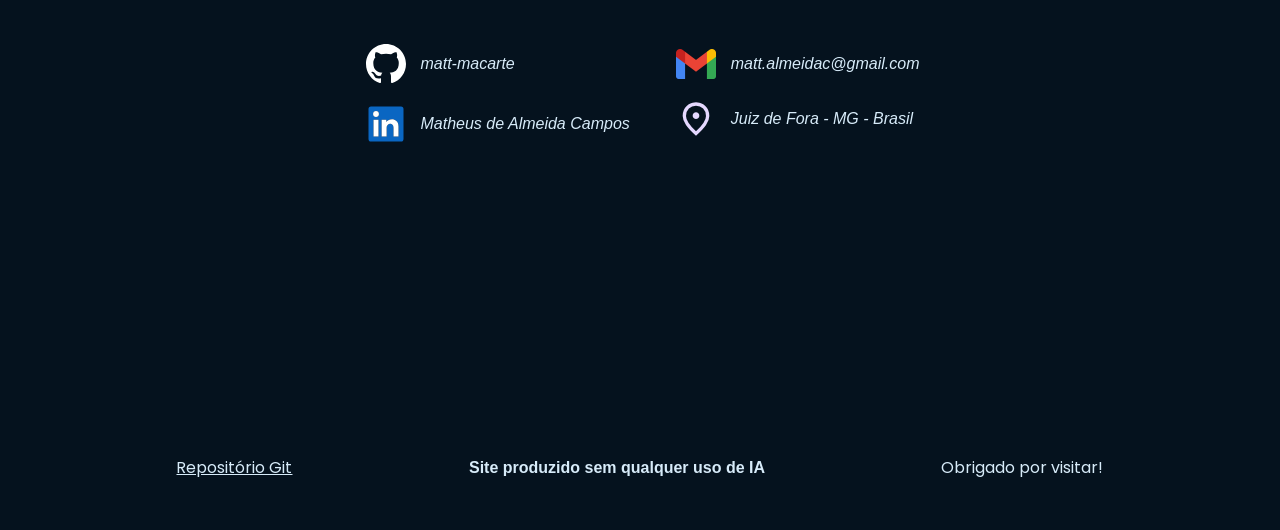
==== commit 45ba85ae: ":ambulance: conserta links para arquivos" ====
--- a/index.html
+++ b/index.html
@@ -30,7 +30,7 @@
           </div>
         </div>
         <div class="photo">
-          <img src="/public/assets/me_prom1.webp" alt="Foto Matheus 1" />
+          <img src="./public/assets/me_prom1.webp" alt="Foto Matheus 1" />
           <p id="name">Matheus de Almeida Campos</p>
         </div>
       </section>
@@ -54,7 +54,7 @@
             </p>
           </div>
           <img
-            src="/public/assets/me_prom2.webp"
+            src="./public/assets/me_prom2.webp"
             alt="Foto 2 Matheus"
             title="Matheus de Almeida Campos"
           />
@@ -75,7 +75,7 @@
         <div id="links">
           <div id="column1">
             <a href="https://github.com/matt-macarte" id="github">
-              <img src="/public/assets/favicon-github.svg" class="icon" />
+              <img src="./public/assets/favicon-github.svg" class="icon" />
               <p>matt-macarte</p>
             </a>
 
@@ -83,19 +83,19 @@
               href="https://www.linkedin.com/in/matheus-de-almeida-campos-527b73315/"
               id="linkedin"
             >
-              <img src="/public/assets/favicon-linkedin.svg" class="icon" />
+              <img src="./public/assets/favicon-linkedin.svg" class="icon" />
               <p>Matheus de Almeida Campos</p>
             </a>
           </div>
           <div id="column2">
             <a id="gmail">
-              <img src="/public/assets/Gmail_icon.webp" class="icon" />
+              <img src="./public/assets/Gmail_icon.webp" class="icon" />
               <p>matt.almeidac@gmail.com</p>
             </a>
 
             <a id="location">
               <img
-                src="/public/assets/location-direction-gps.svg"
+                src="./public/assets/location-direction-gps.svg"
                 class="icon"
               />
               <p>Juiz de Fora - MG - Brasil</p>
--- a/public/css/landing-page.css
+++ b/public/css/landing-page.css
@@ -1,4 +1,4 @@
-@import url('/public/css/style.css');
+@import url('./public/css/style.css');
 
 html {
     overflow: scroll; 
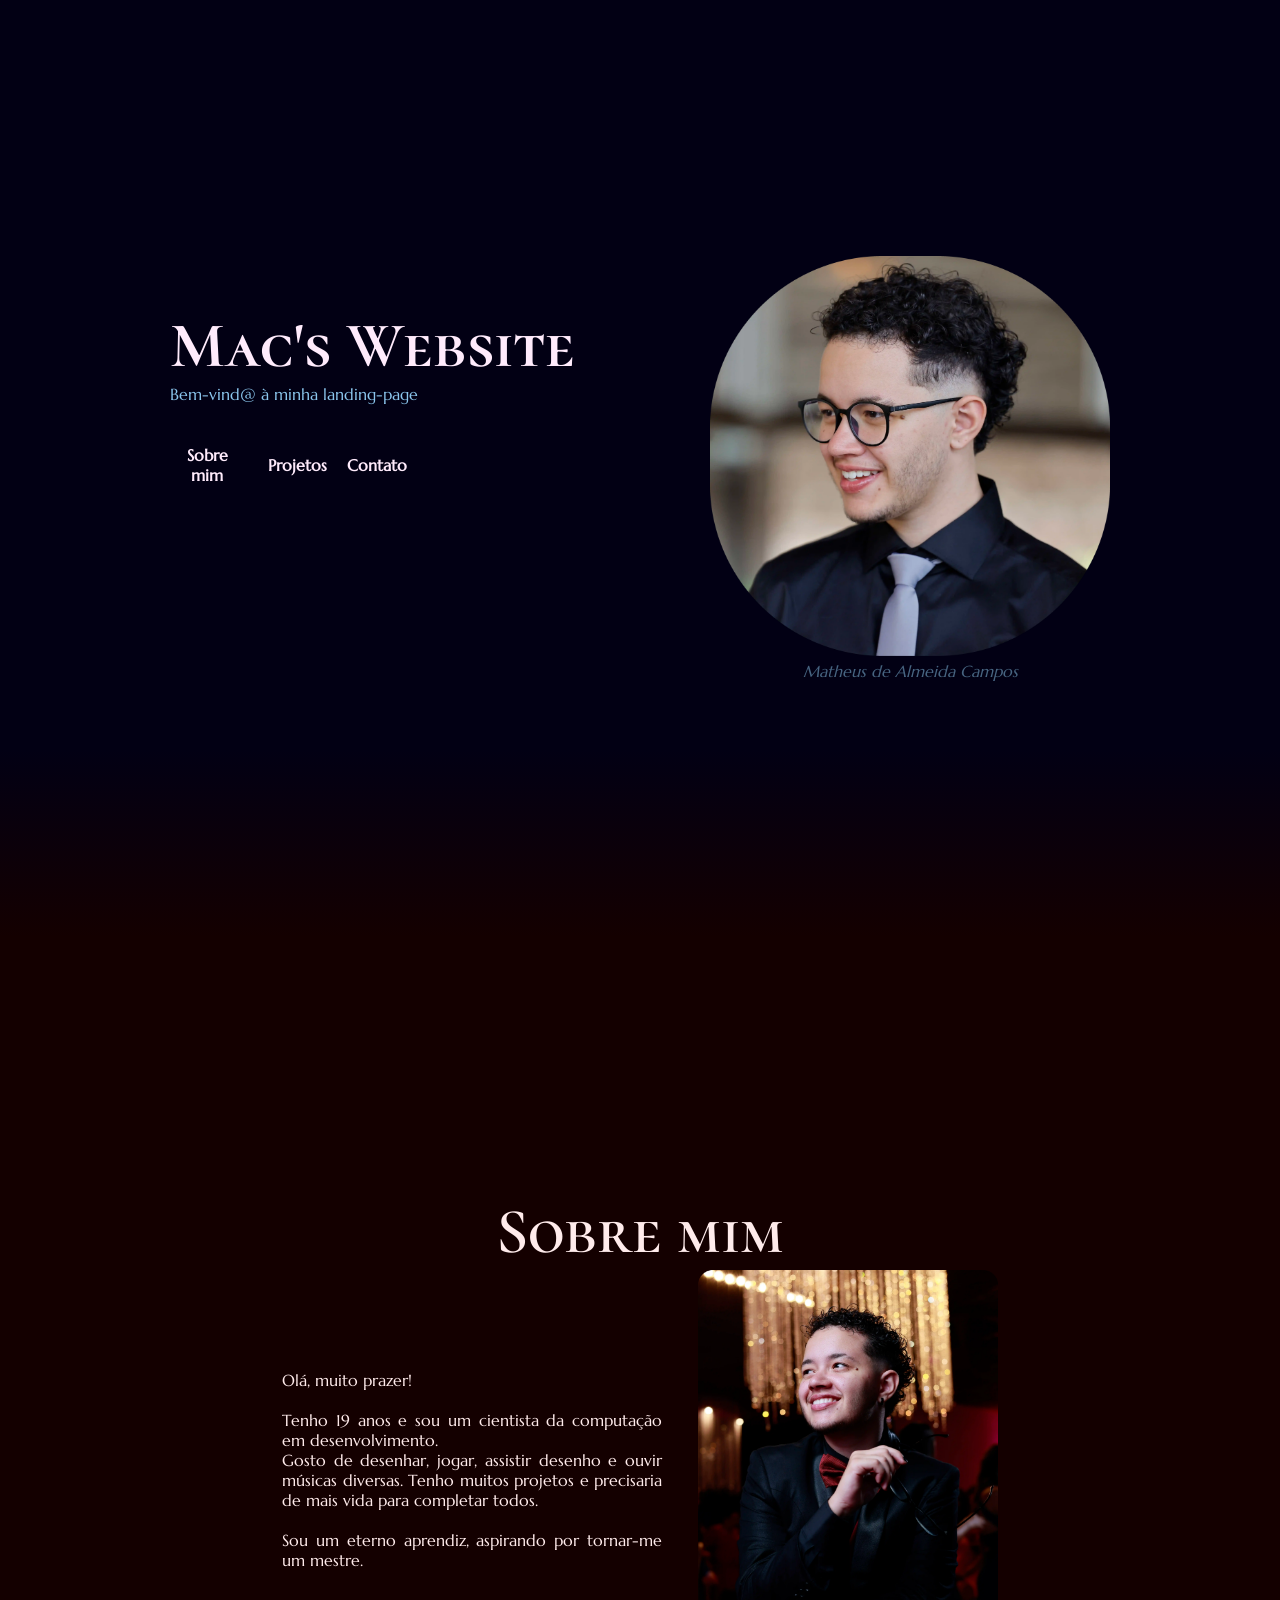
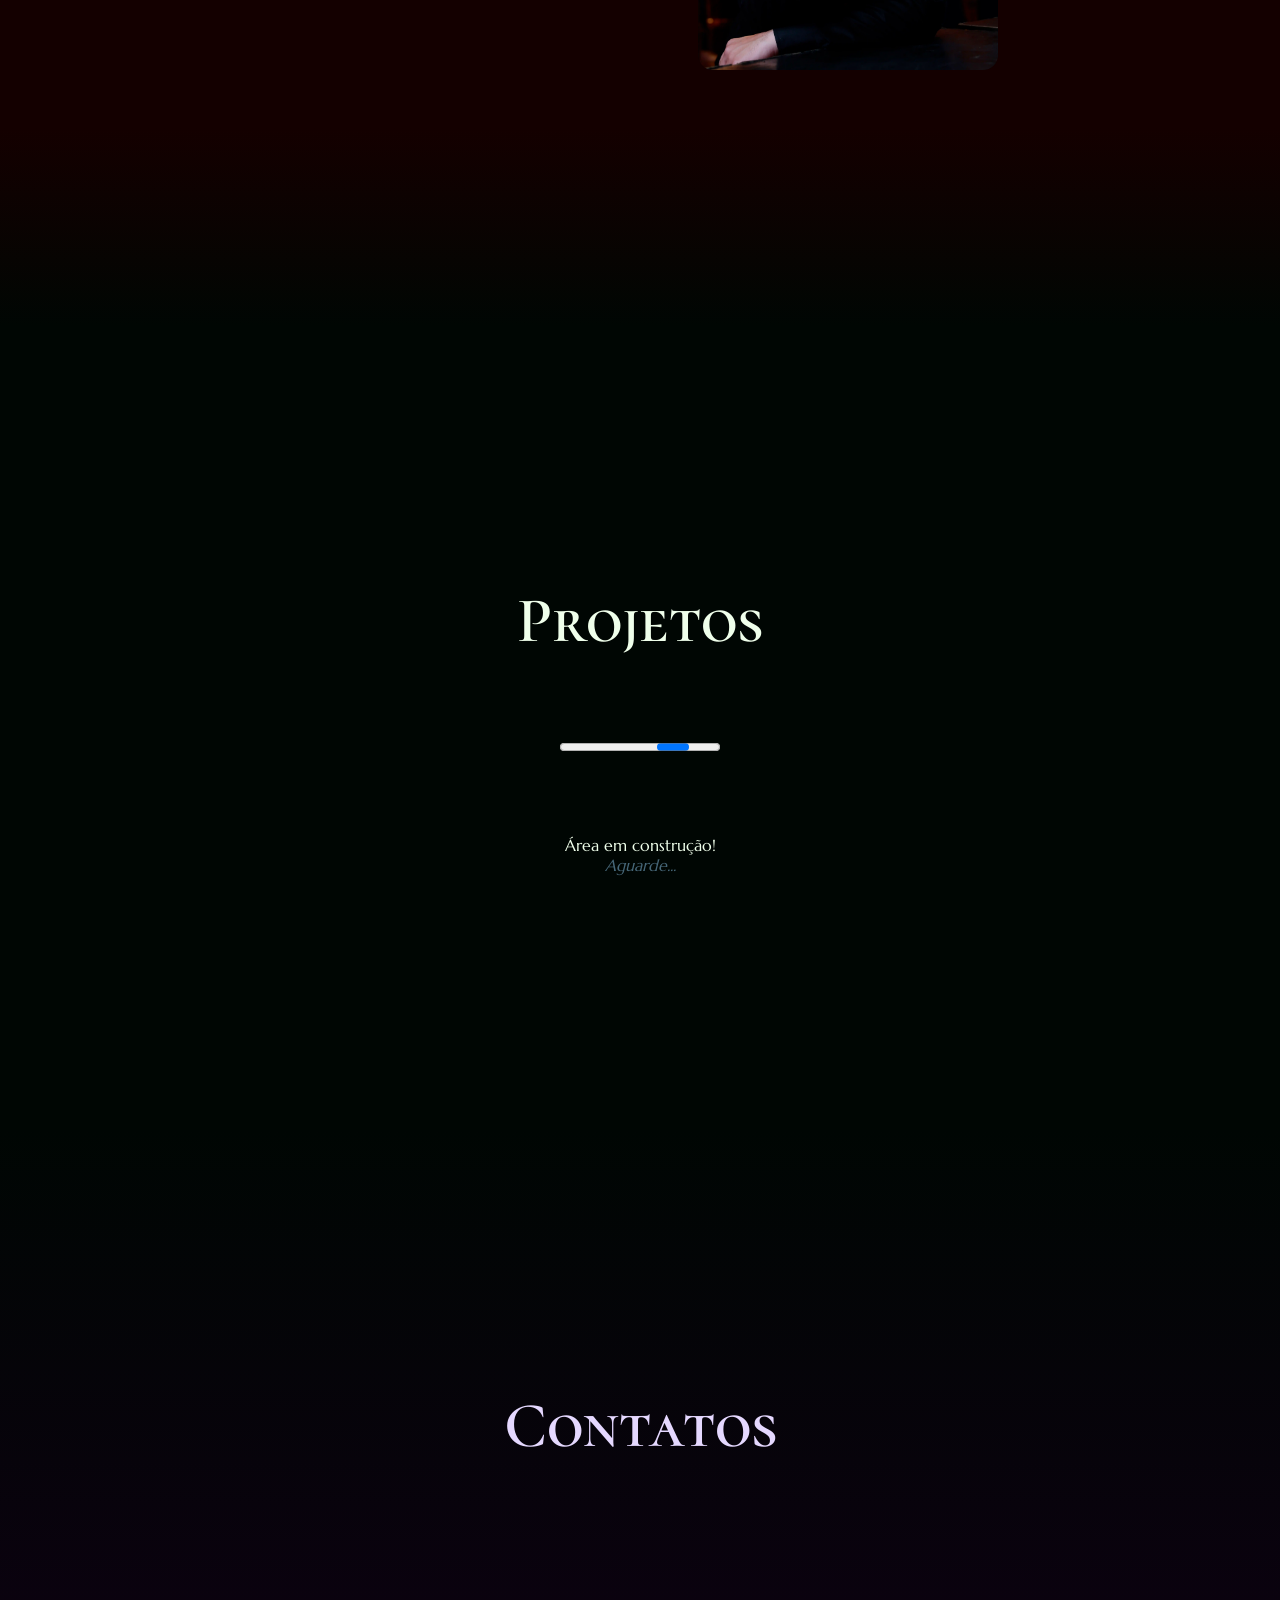
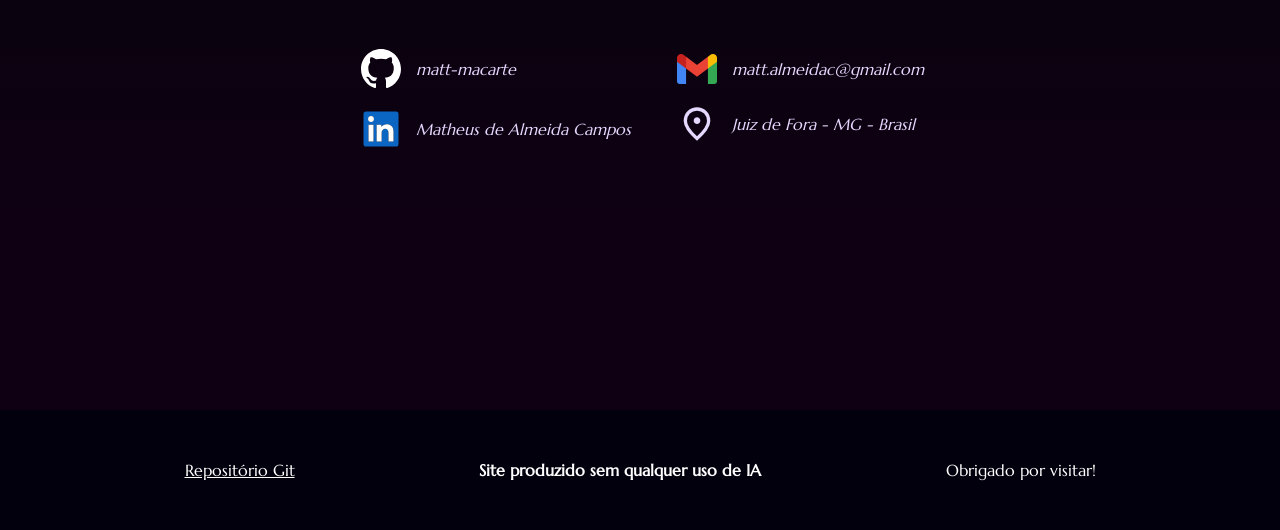
==== commit b0f31d81: "apaga link duplicado" ====
--- a/index.html
+++ b/index.html
@@ -5,7 +5,6 @@
     <meta name="viewport" content="width=device-width, initial-scale=1.0" />
     <title>MAC's Website</title>
     <link rel="icon" href="./public/assets/waving_hand_icon.svg" />
-    <link href="style.css" rel="stylesheet" />
     <link href="./public/css/landing-page.css" rel="stylesheet" />
   </head>
 
--- a/public/css/landing-page.css
+++ b/public/css/landing-page.css
@@ -1,4 +1,4 @@
-@import url('./public/css/style.css');
+@import url('style.css');
 
 html {
     overflow: scroll; 
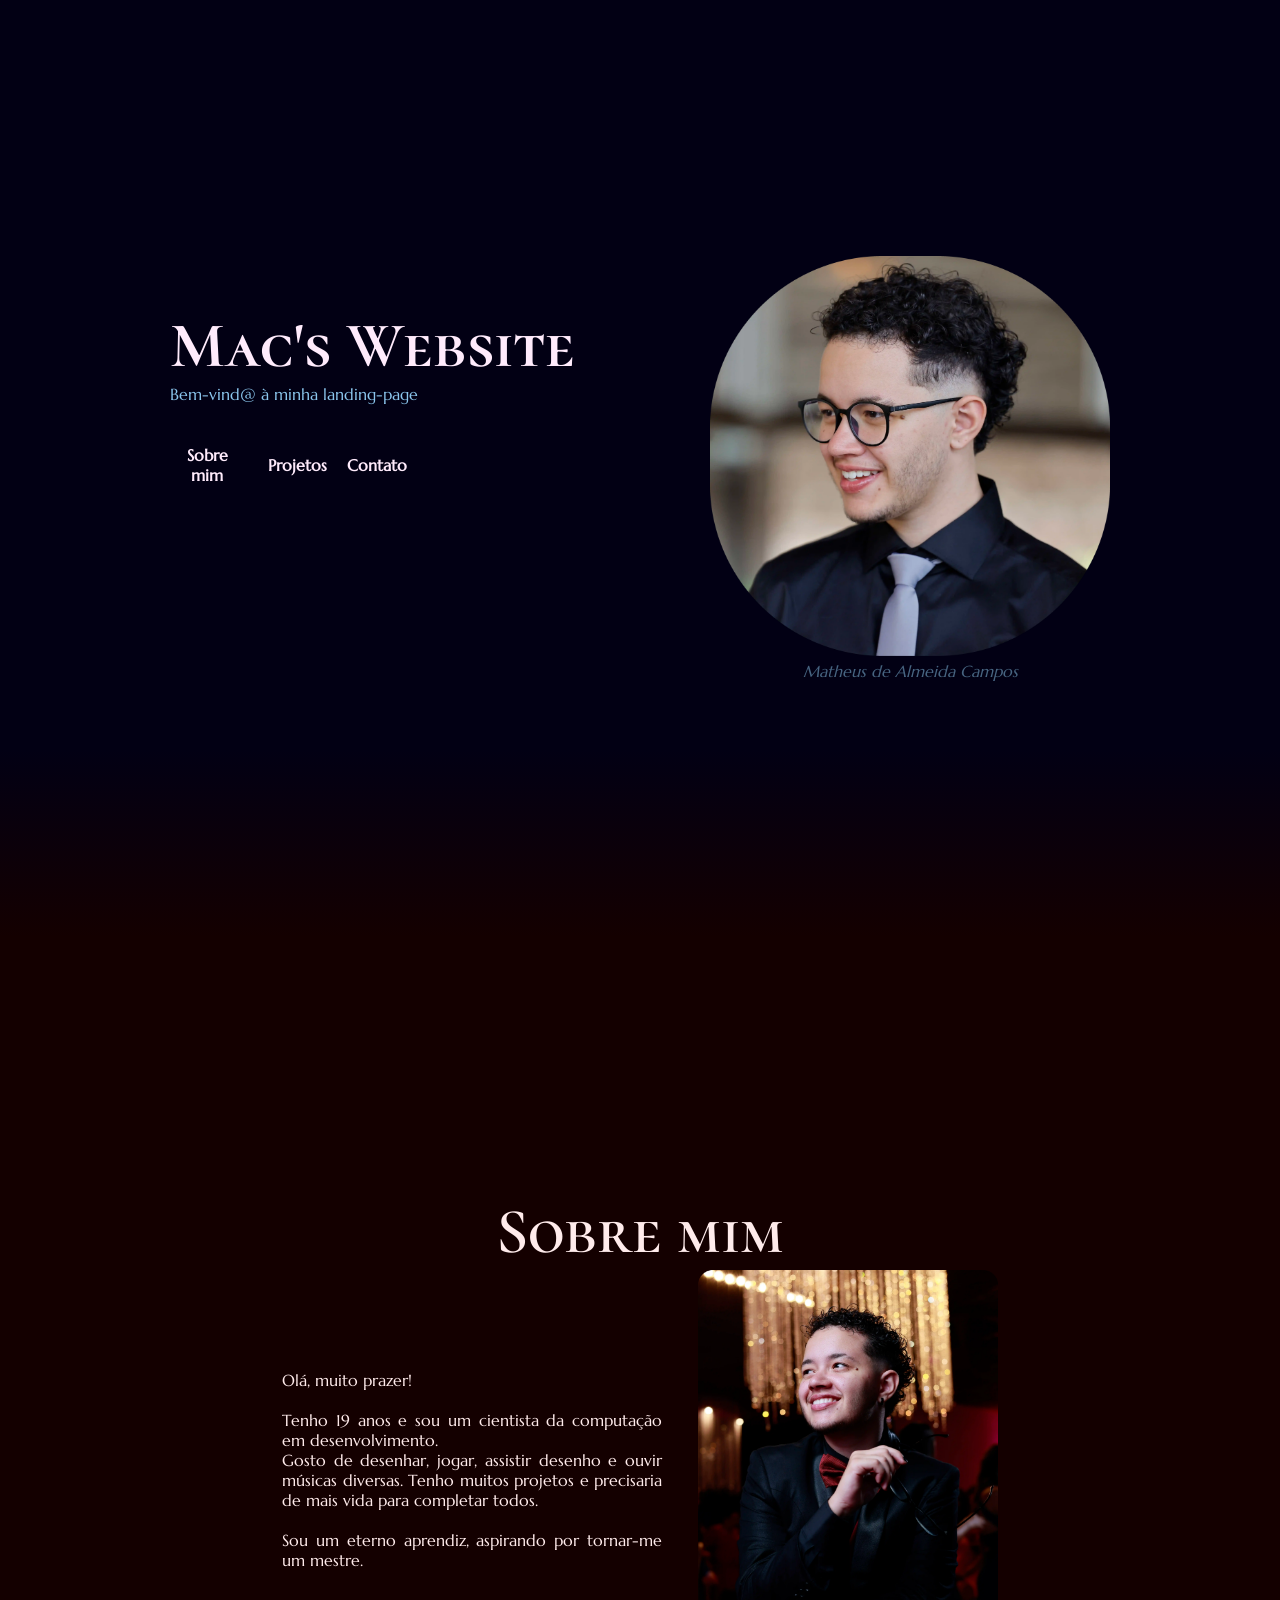
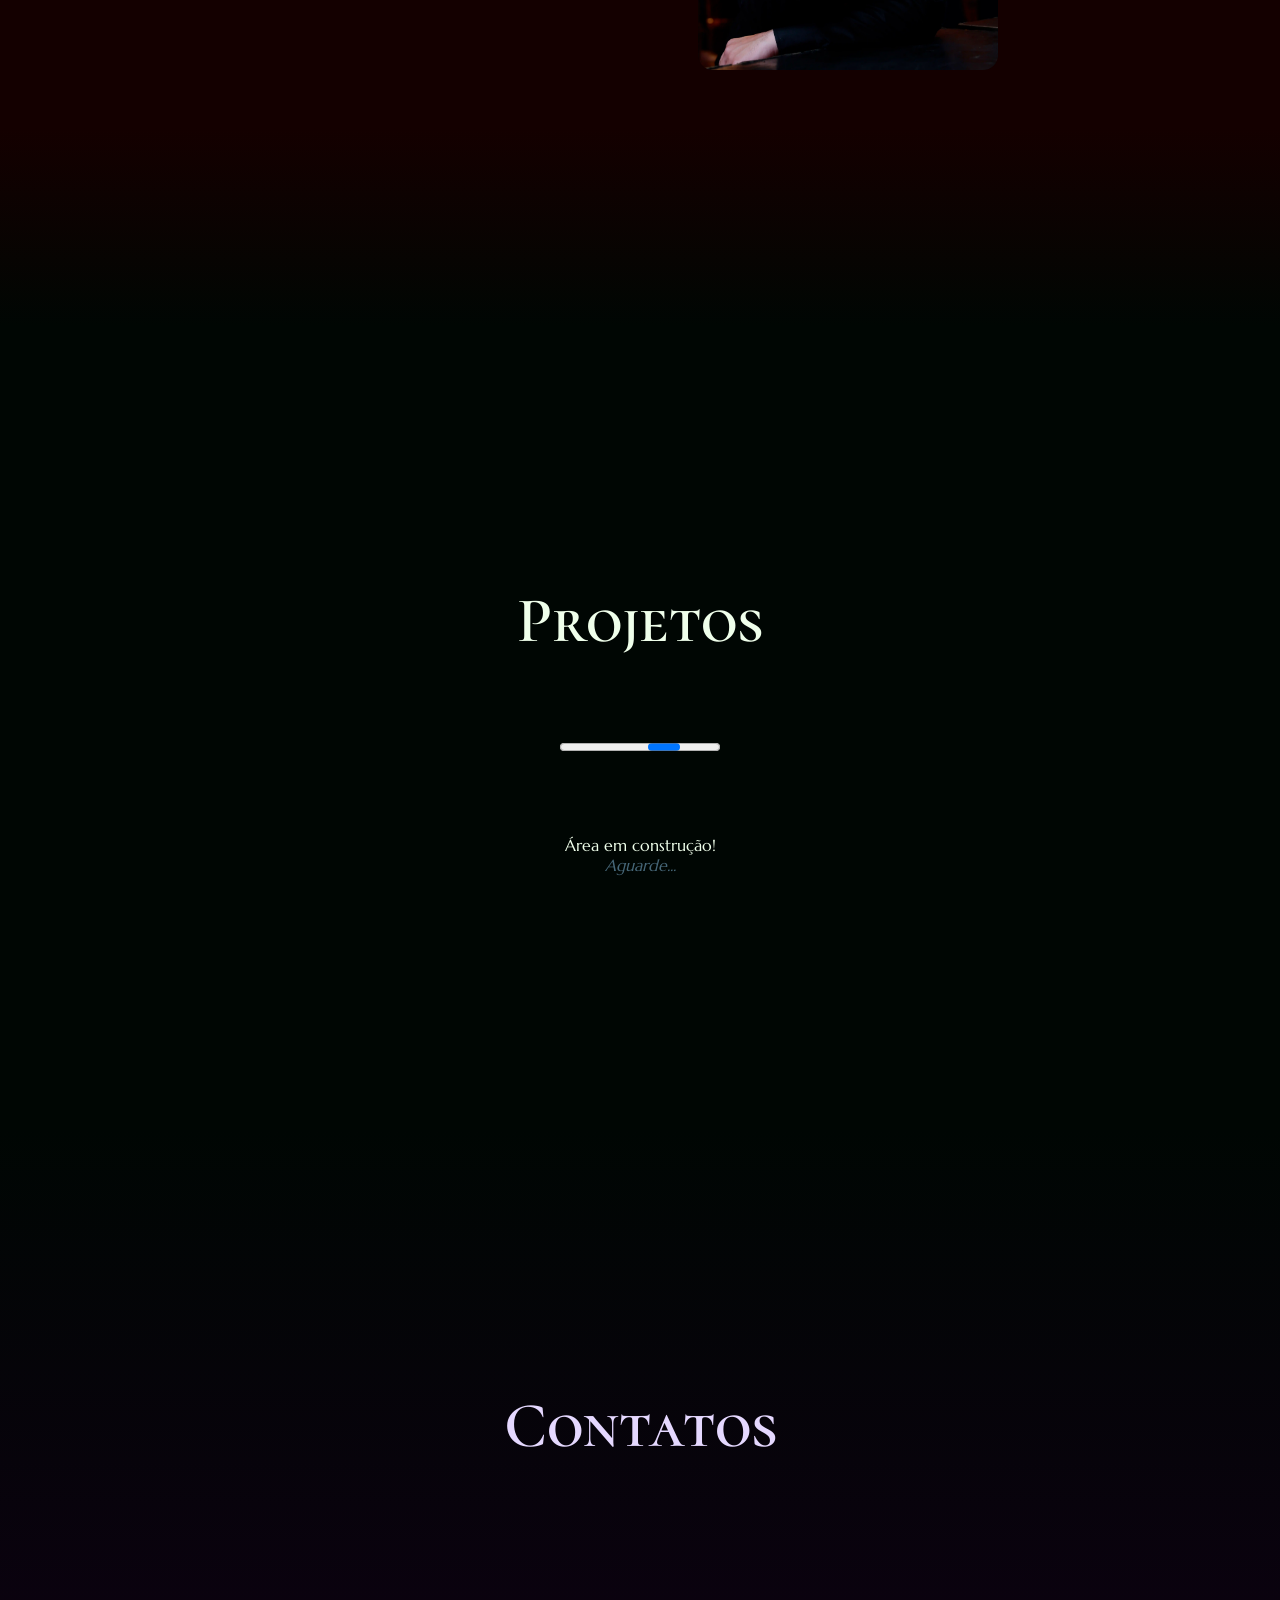
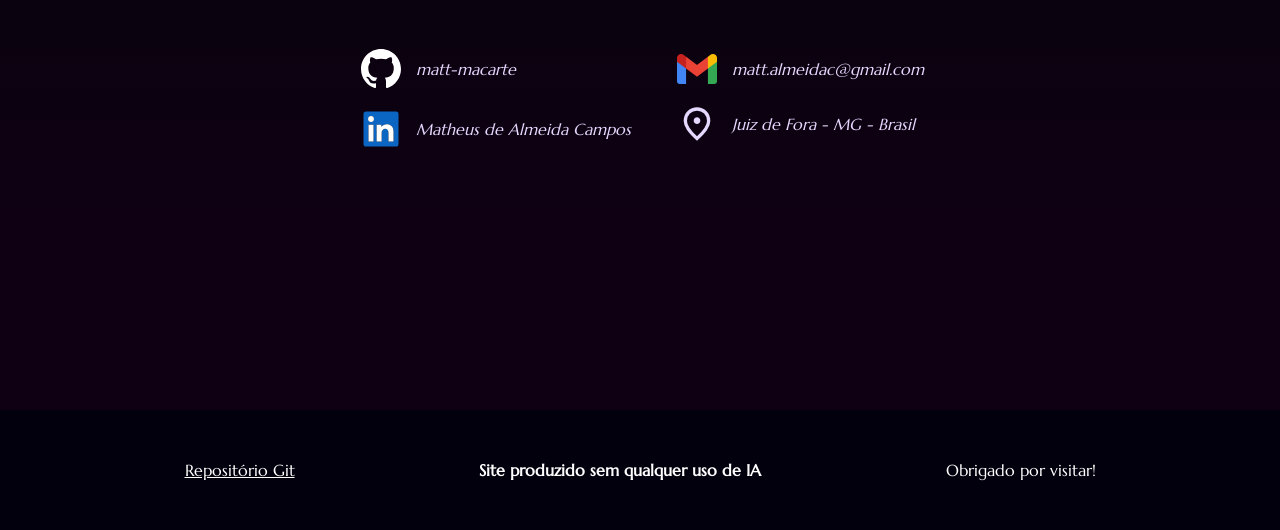
==== commit 4f054163: "muda" ====
--- a/index.html
+++ b/index.html
@@ -5,7 +5,7 @@
     <meta name="viewport" content="width=device-width, initial-scale=1.0" />
     <title>MAC's Website</title>
     <link rel="icon" href="./public/assets/waving_hand_icon.svg" />
-    <link href="./public/css/landing-page.css" rel="stylesheet" />
+    <link href="./public/css/main-page.css" rel="stylesheet" />
   </head>
 
   <body>
--- a/public/css/main-page.css
+++ b/public/css/main-page.css
@@ -0,0 +1,371 @@
+@import url('./style.css');
+
+html {
+    overflow: scroll; 
+}
+
+h1 {
+    font-size: 4rem;
+}
+
+
+button {
+    font: var(--accent-font);
+    /* font-size: 1.5rem; */
+    color: var(--offwhite);
+
+    padding: 2%;
+    border: 0;
+    background: none;
+}
+
+/* ---------colors----------- */
+
+body {
+    background-image: var(--bg-linear-grad);
+}
+
+#hero-section {
+    background-image: linear-gradient(var(--bg-home) 80%, var(--bg-about));
+}
+#hero-section * {
+    color: var(--text-home);
+}
+#about {
+    /* background-image: linear-gradient(#ffffff, #ffddff00); */
+    background-image: linear-gradient(var(--bg-about) 80%, var(--bg-projects));
+}
+#about * {
+    color: var(--text-about);
+}
+#projects {
+    background-image: linear-gradient(var(--bg-projects), var(--bg-projects));
+}
+#projects * {
+    color: var(--text-projects);
+}
+#contacts {
+    background-image: linear-gradient(var(--bg-projects), var(--bg-contacts) 80%);
+}
+#contacts * {
+    color: var(--text-contacts);
+}
+
+#github img {
+    filter: brightness(100);
+}
+
+/*
+----------------
+--    MAIN    --
+----------------
+*/
+
+
+main {
+    display: flex;
+    flex-direction: column;
+    align-items: center;
+    justify-content: space-evenly;
+    /* gap: 280px; */
+    /* padding: 180px 10% 280px 10%; */
+}
+
+main > section {
+    /* border: 2px solid rgba(47, 213, 255, 0.563); */
+    flex-direction: column;
+    align-content: center;
+    justify-content: center;
+    
+    padding: 20% 10%;
+    width: 100%;
+    height: 100%;
+    /* margin: 10%; */
+}
+
+
+/* ----- SEÇÃO 1: INTRO ----- */
+
+#hero-section {
+    box-sizing: border-box;
+    display: flex;
+    flex-direction: row;
+    justify-content: space-around;
+    /* align-items: center; */
+    /* flex-wrap: wrap; */
+    
+    gap: 5%;   
+}
+
+#hero-section .content {
+    padding-top: 5%;
+    display: flex;
+    flex-direction: column;
+    gap: 10%;
+    width: fit-content;
+}
+
+#hero-section .title {
+    /* font-size: 7rem; */
+    width: fit-content;
+    /* font-width: inherit; */
+    font-weight: bold;
+    text-wrap: nowrap;
+}
+
+#intro-text {
+    display: flex;
+    flex-direction: column;
+}
+
+#intro-text p {
+    /* filter: drop-shadow(0 0 4px var(--accent-50)); */
+    color: var(--primary);
+}
+
+#call-to-action {
+    display: flex;
+    gap: 5%;
+    align-items: center;
+}
+#call-to-action button {
+    padding: 5%;
+    padding-left: 0;
+    text-wrap-mode: nowrap;
+    font-weight: 600;
+}
+
+#hero-section img {
+    /* width: clamp(200px, 35%, 50%); */
+    width: 100%;
+    height: min-content;
+}
+
+#hero-section .photo {
+    display: flex;
+    flex-direction: column;
+    align-items: center;
+    gap: 5px;
+
+    /* height: inherit; */
+    /* width: 40%; */
+    min-width: 250px;
+    width: fit-content;
+    max-width: 400px;
+    
+    /* border: 1px solid red; */
+}
+
+#hero-section #name {
+    font-style: italic;
+    color: var(--primary-50);
+    width: max-content;
+}
+
+/* ----- SEÇÃO 2: SOBRE ----- */
+
+#about {
+    display: flex;
+    flex-direction: column;
+    align-items: center;
+    gap: 10%;
+}
+
+#about .title {
+    text-align: center;
+}
+
+#about .content {
+    display: flex;
+    flex-flow: row nowrap;
+    justify-content: space-between;
+    align-items: center;
+    gap: 5%;
+}
+
+#about .content img {
+    width: 300px;
+    height: max-content;
+    /* background-image: linear-gradient(-45deg,var(--primary), var(--accent), var(--secondary)); */
+    border-radius: 12px;
+}
+
+#about .text {
+    display: flex;
+    flex-direction: column;
+    justify-items: baseline;
+    text-align: justify;
+    max-width: 32ch;
+}
+
+/* ----- SEÇÃO 3: PROJETOS ----- */
+
+#projects {
+    display: flex;
+    flex-direction: column;
+    align-items: center;
+    justify-content: center;
+    gap: 80px;
+}
+
+#projects .content {
+    display: flex;
+    flex-direction: column;
+    align-items: center;
+}
+
+#project-description {
+    color: var(--primary-50);
+    font-style: italic;
+}
+
+/* ----- SEÇÃO 4: CONTATOS ----- */
+
+#contacts {
+    display: flex;
+    flex-direction: column;
+    align-items: center;
+    gap: 180px;
+}
+
+#links {
+    display: flex;
+    flex-flow: row nowrap;
+    
+    width: 100%;
+    justify-content: center;
+    align-items: center;
+    gap: 4%;
+}
+
+#links div {
+    display: flex;
+    flex-direction: column;
+    gap: 10px;
+}
+
+#links a {
+    display: flex;
+    width: fit-content;
+    /* flex-wrap: wrap; */
+    align-items: center;
+    /* filter: drop-shadow(0 0 4px var(--primary)); */
+}
+
+#links a > p {
+    font-style: italic;
+}
+
+.icon {
+    box-sizing: content-box;
+    width: 40px;
+    margin-right: 10px;
+    padding: 5px;
+}
+
+#column2 a {
+    cursor: default;
+}
+
+/* ----- FIM DA MAIN ----- */
+
+
+/*
+----------------
+--   FOOTER   --
+----------------
+*/
+
+footer {
+    display: flex;
+
+    align-items: center;
+    justify-content: space-evenly;
+    
+    background-color: var(--bg-footer);
+    
+    padding: 50px 0 50px 0;
+    margin: 0;
+}
+
+footer > p * {
+    color: var(--text-footer);
+}
+
+footer #repo {
+    text-decoration: underline;
+}
+
+footer #disclaimer {
+    font-weight: 600;
+}
+
+
+/* ------ MOBILE ----------- */
+
+@media screen and (max-width:830px) {
+    #hero-section {
+        flex-wrap: wrap;
+    }
+}
+
+@media screen and (max-width:720px) {
+    #hero-section{
+        /* flex-direction: column; */
+        align-items: center;
+        gap: 10%;
+    }
+    #hero-section img {
+        width: 80%;
+    }
+    #hero-section .title {
+        text-wrap: wrap;
+    }
+    #hero-section .content {
+        gap: 40px;
+    }
+    #intro-text {
+        align-items: center;
+    }
+    #call-to-action {
+        justify-content: space-around;
+    }
+
+
+
+    #about .content {
+        flex-direction: column;
+        align-items: center;
+    }
+    #about .content img {
+        width: 80%;
+    }
+
+
+    #contacts {
+        gap: 50px;
+    }
+    #links {
+        width: fit-content;
+        flex-direction: column;
+        align-items: baseline;
+        gap: 30px;
+    }
+    #links div {
+        /* align-items: center; */
+        gap: 30px;
+    }
+
+    footer {
+        flex-direction: column-reverse;
+        gap:50px;
+    }
+}
+
+
+@media screen and (max-width:510px) {
+    #hero-section .title {
+        text-align: center;
+    }
+
+}
